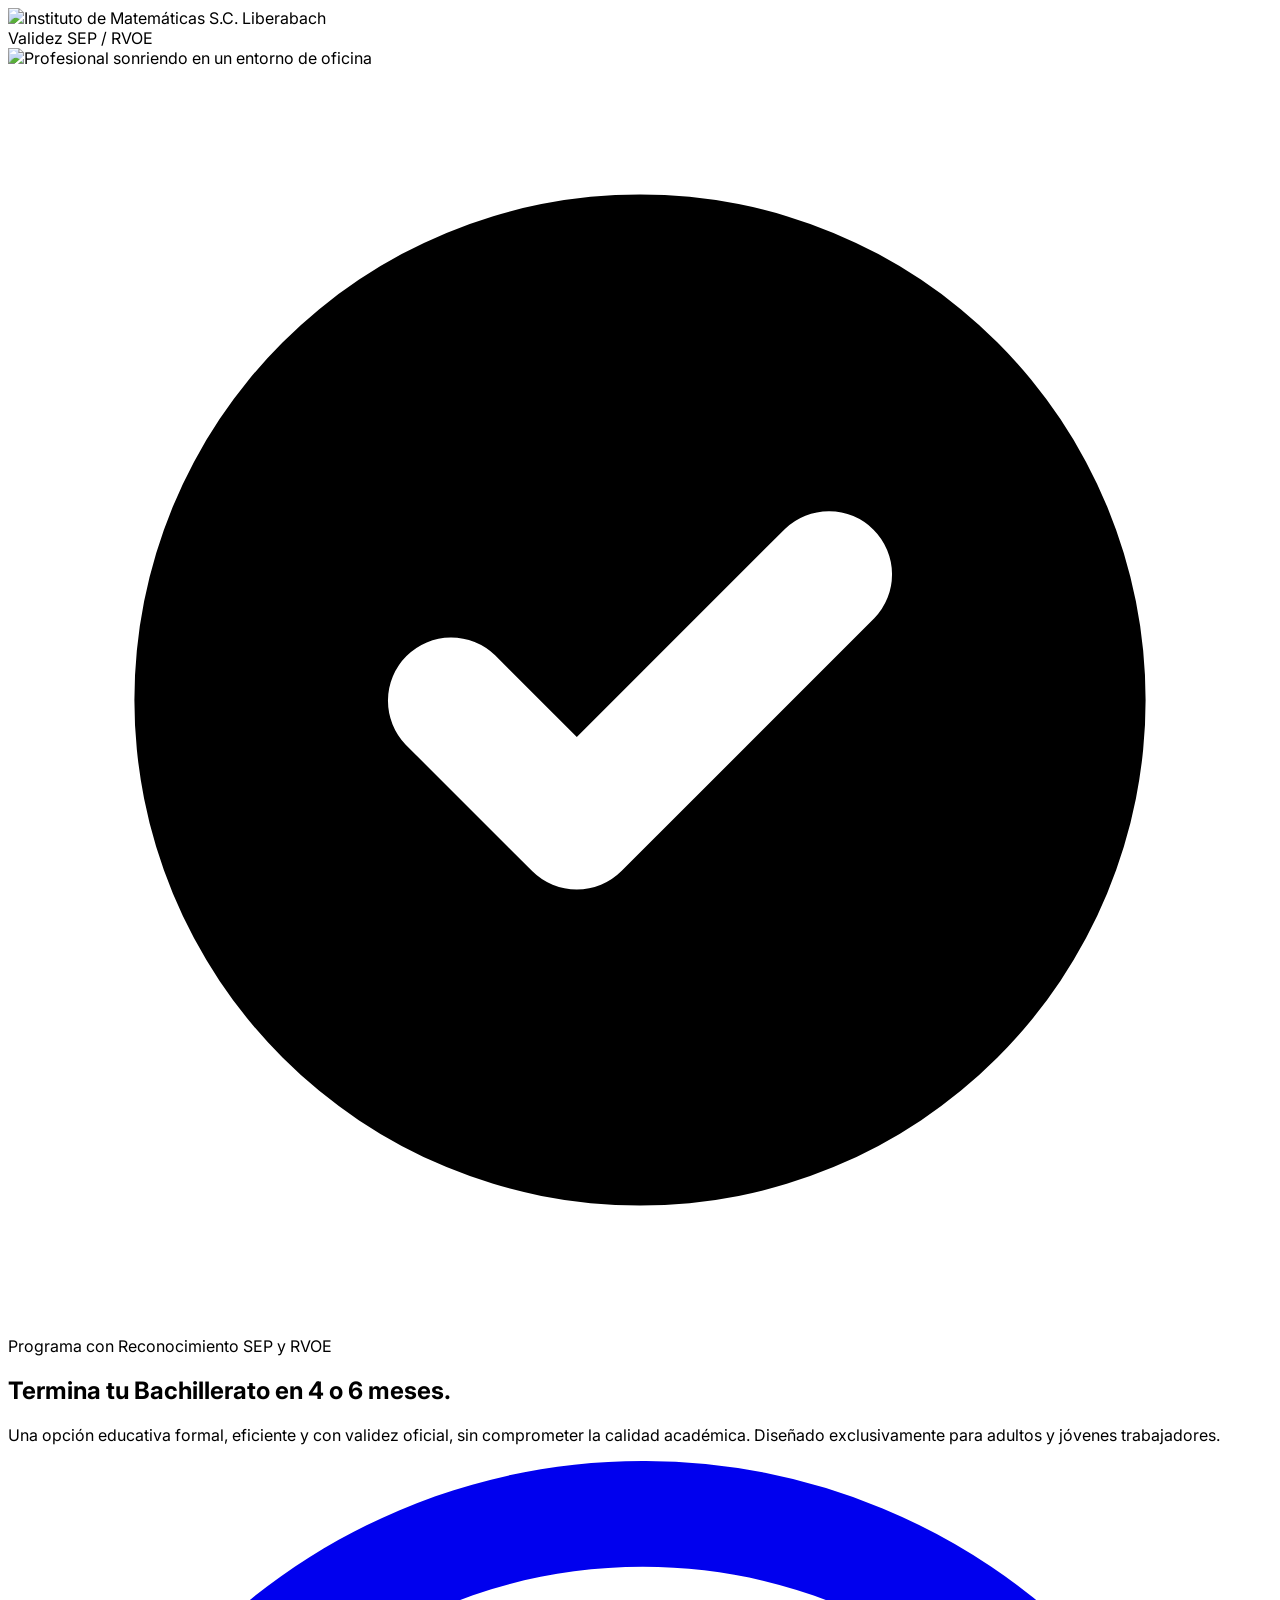
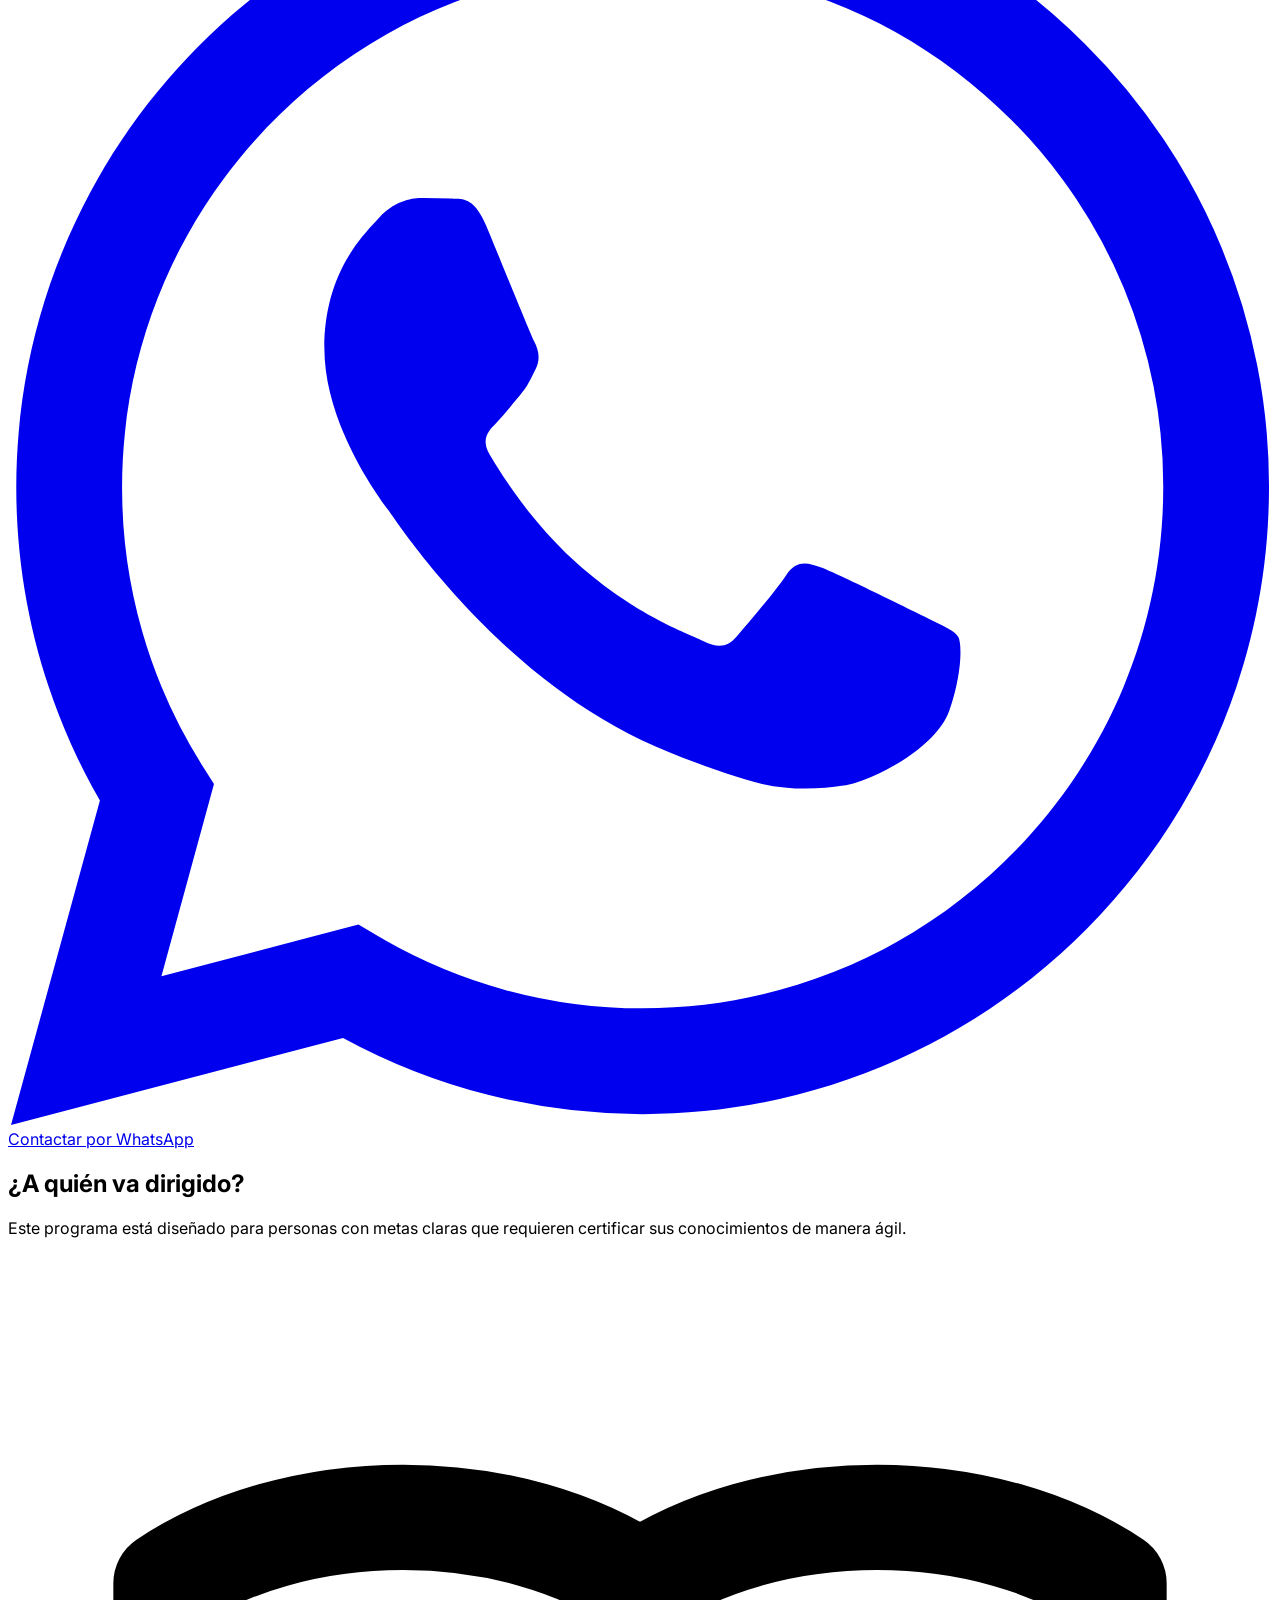
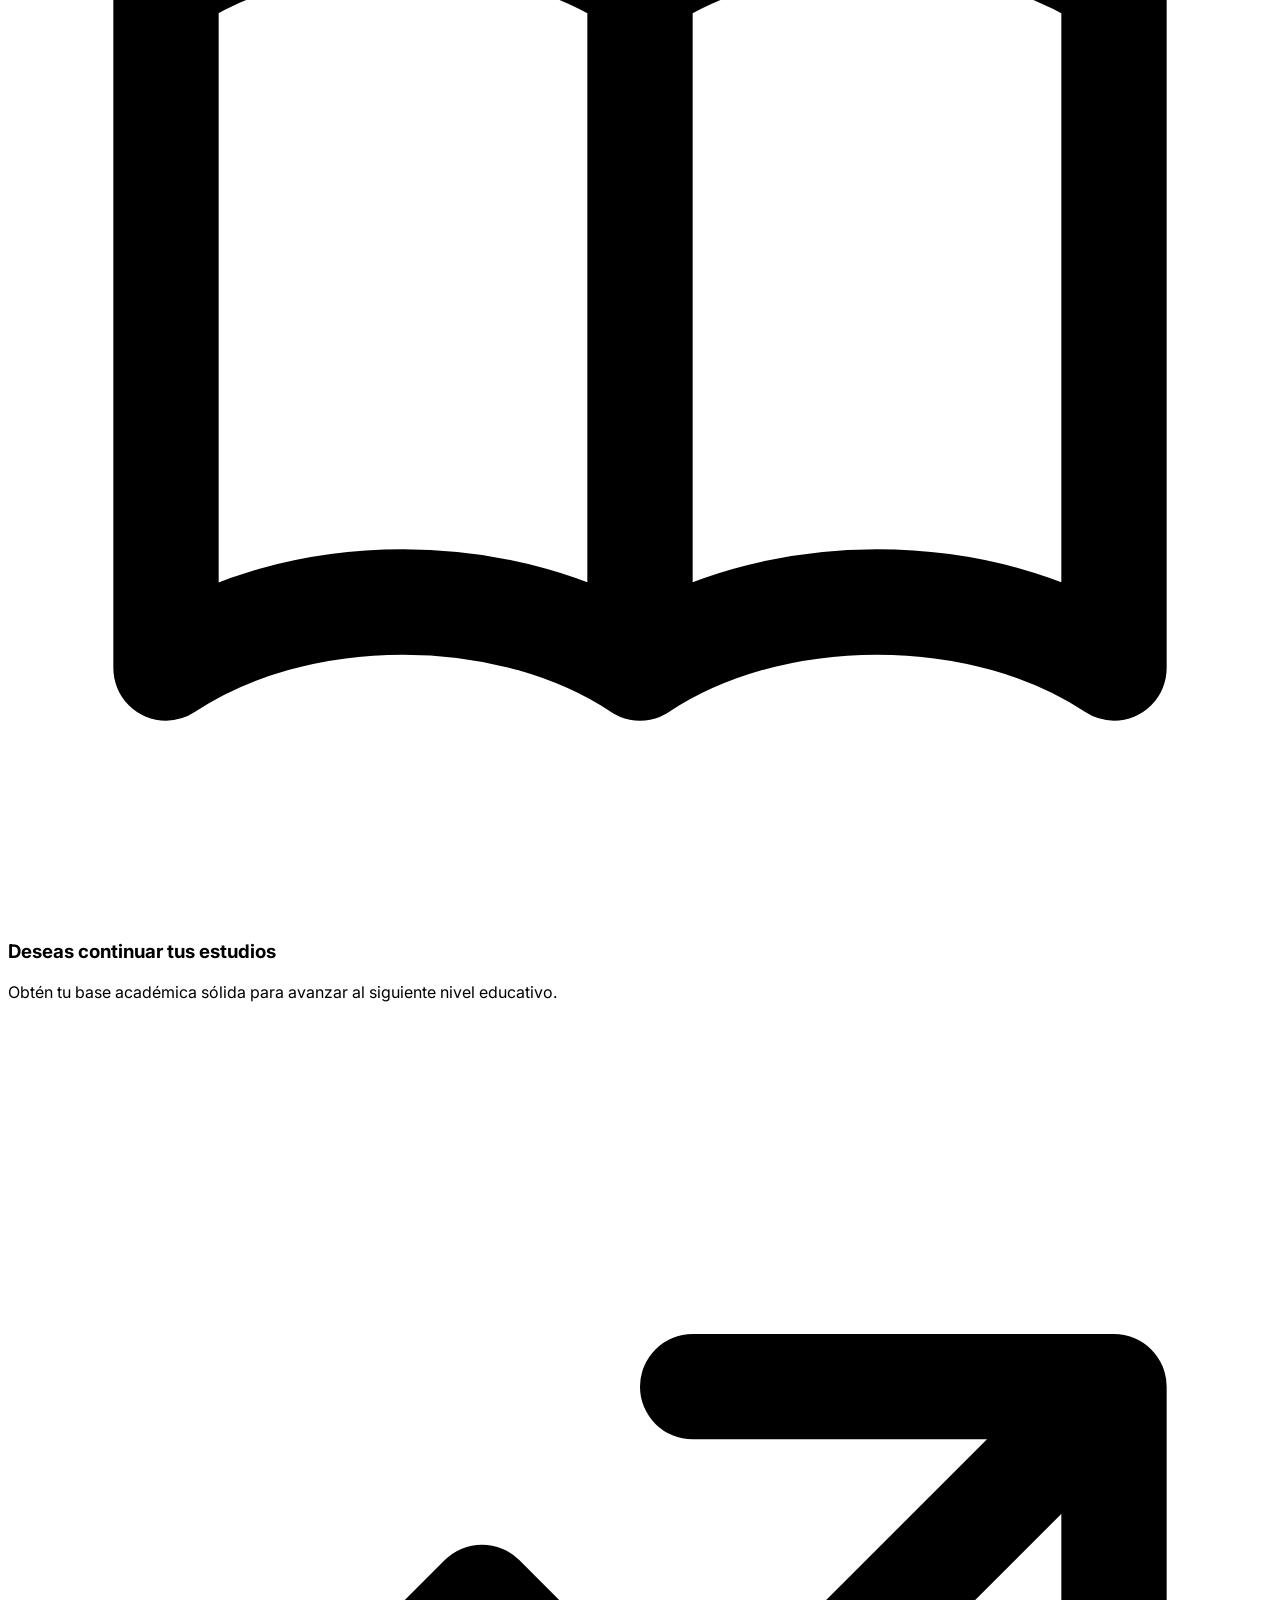
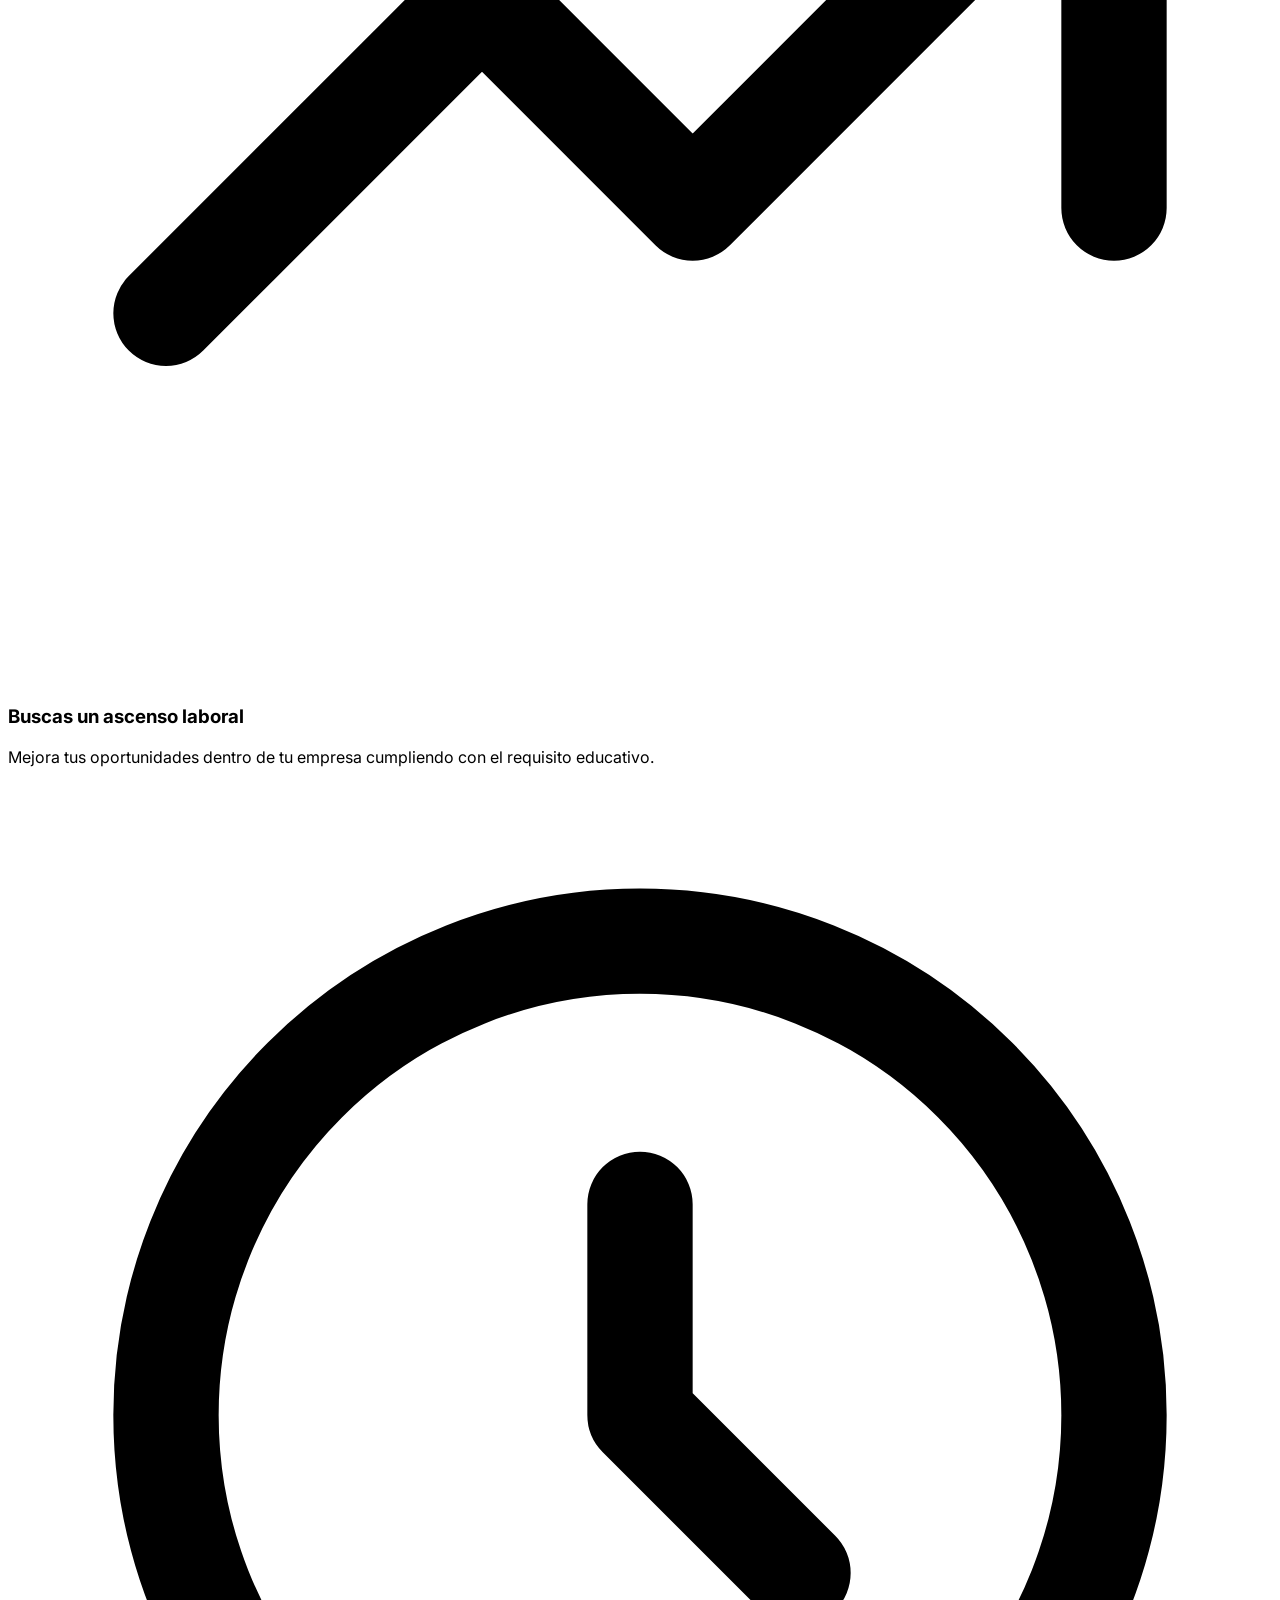
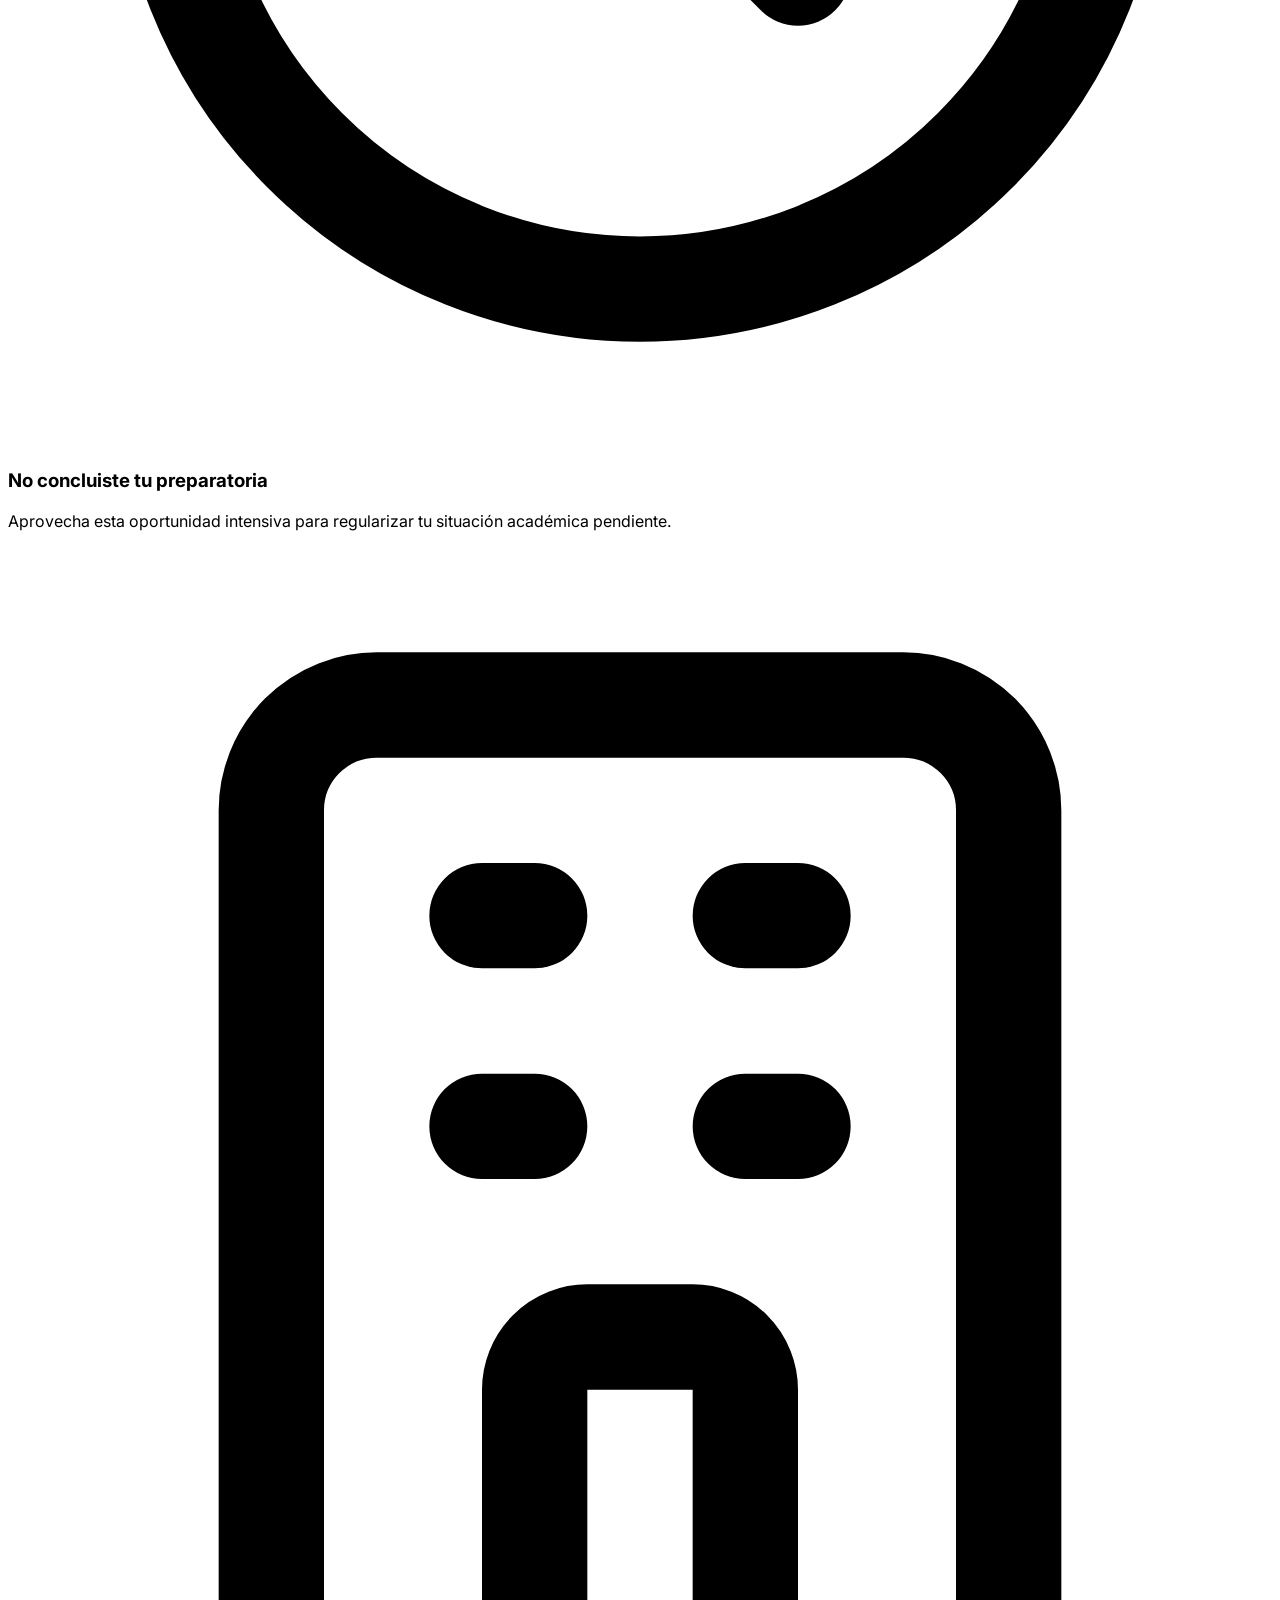
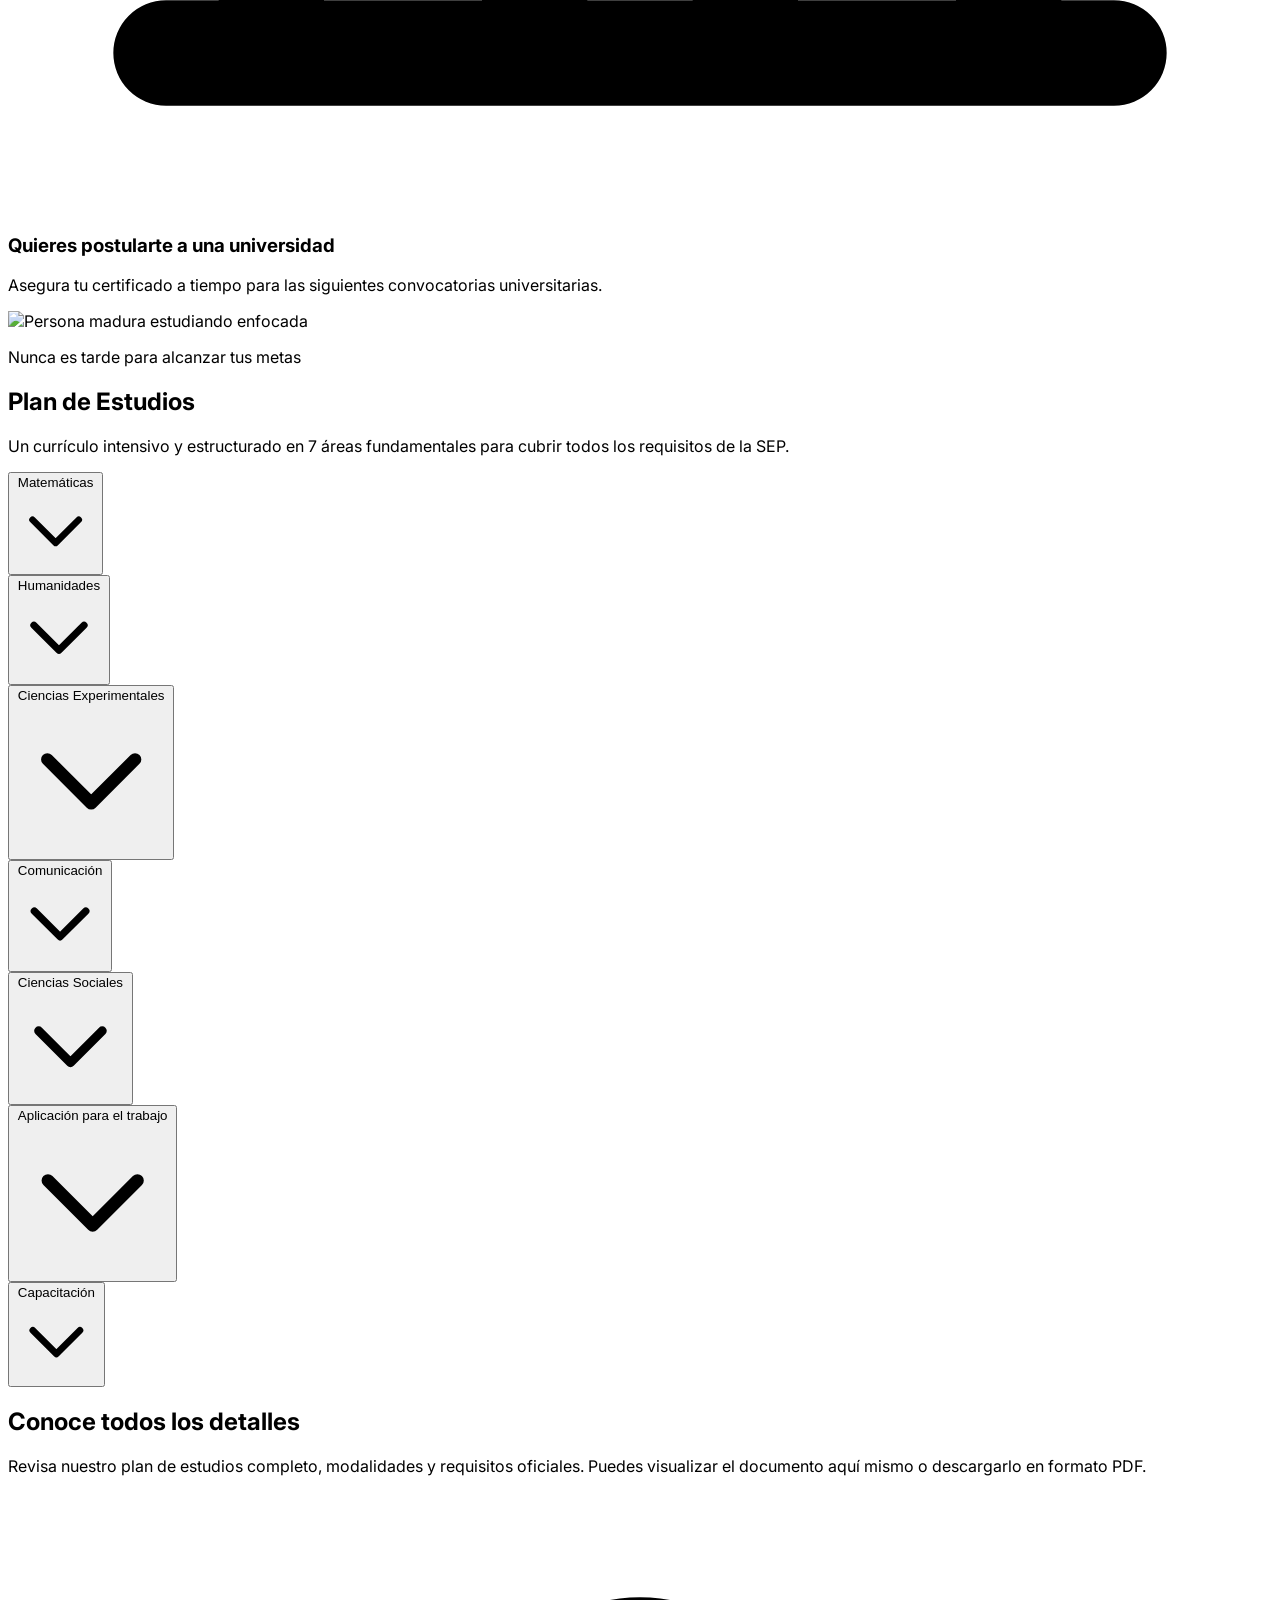
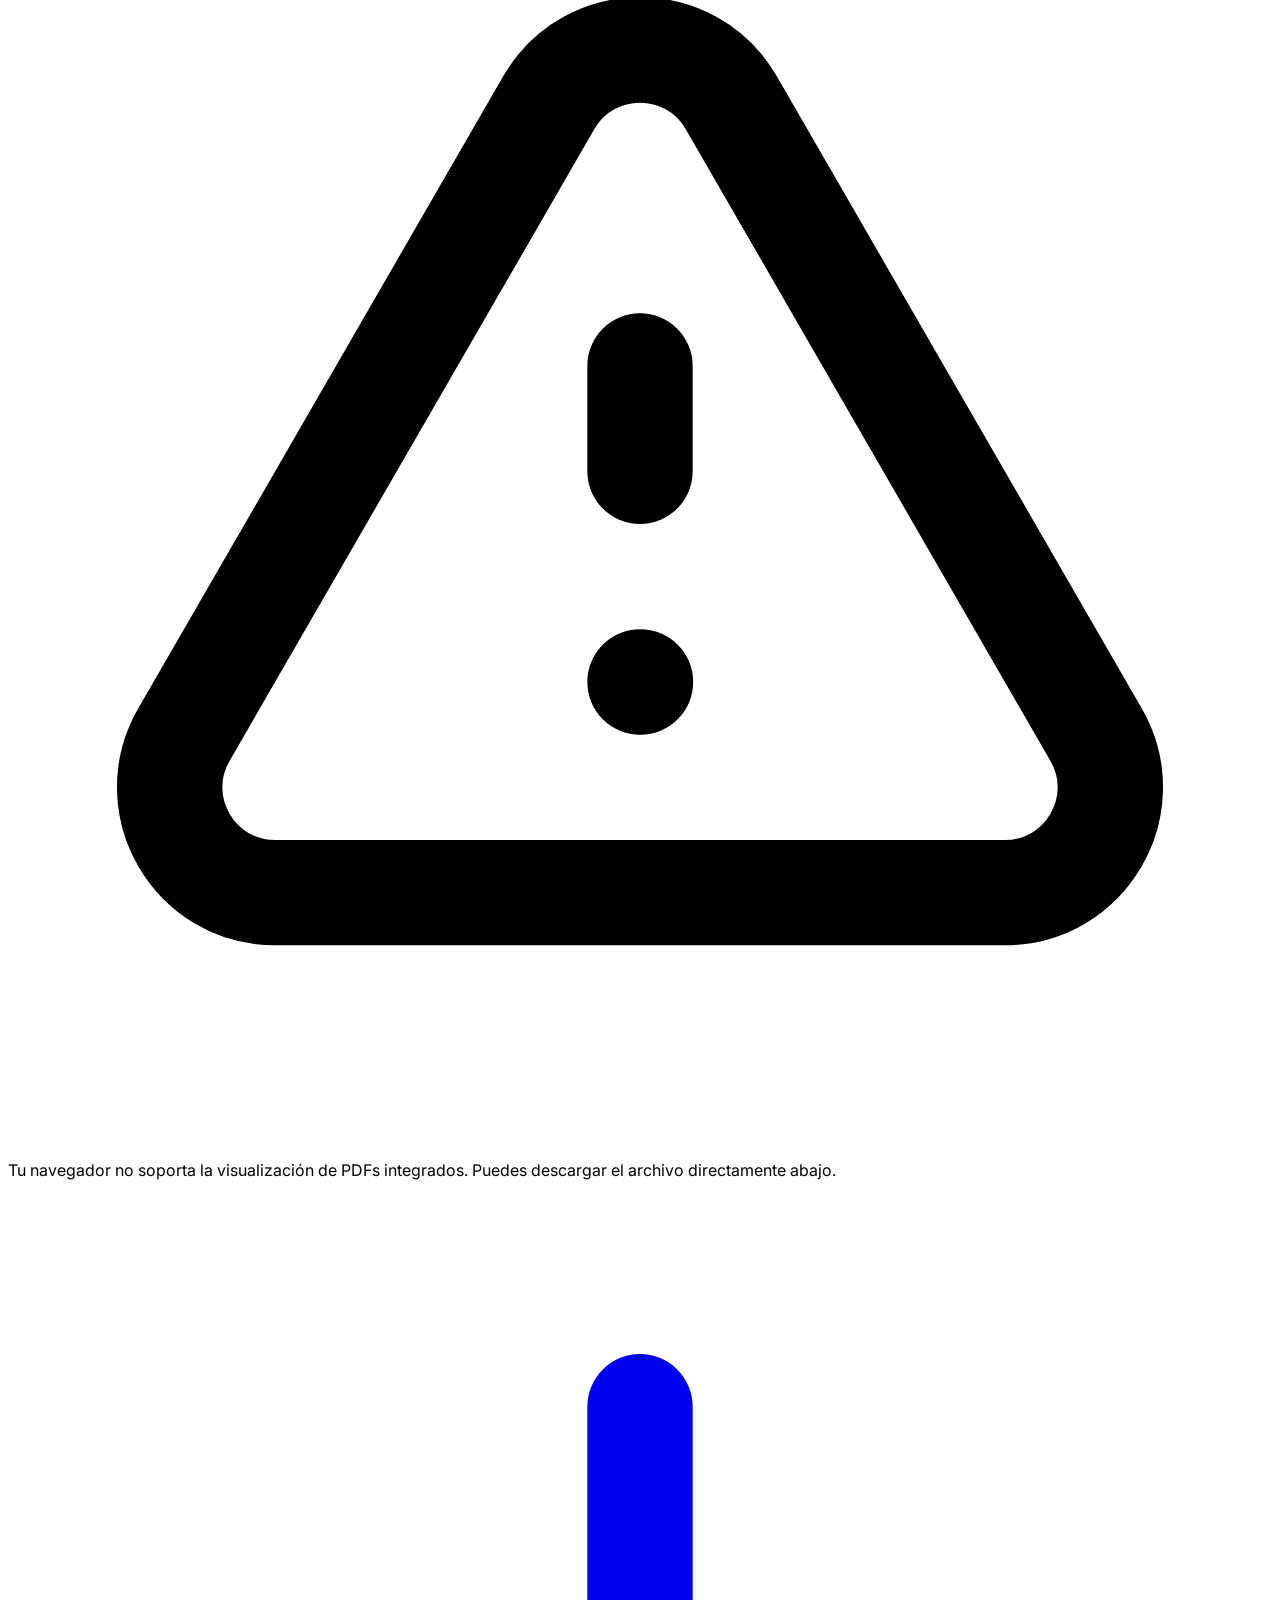
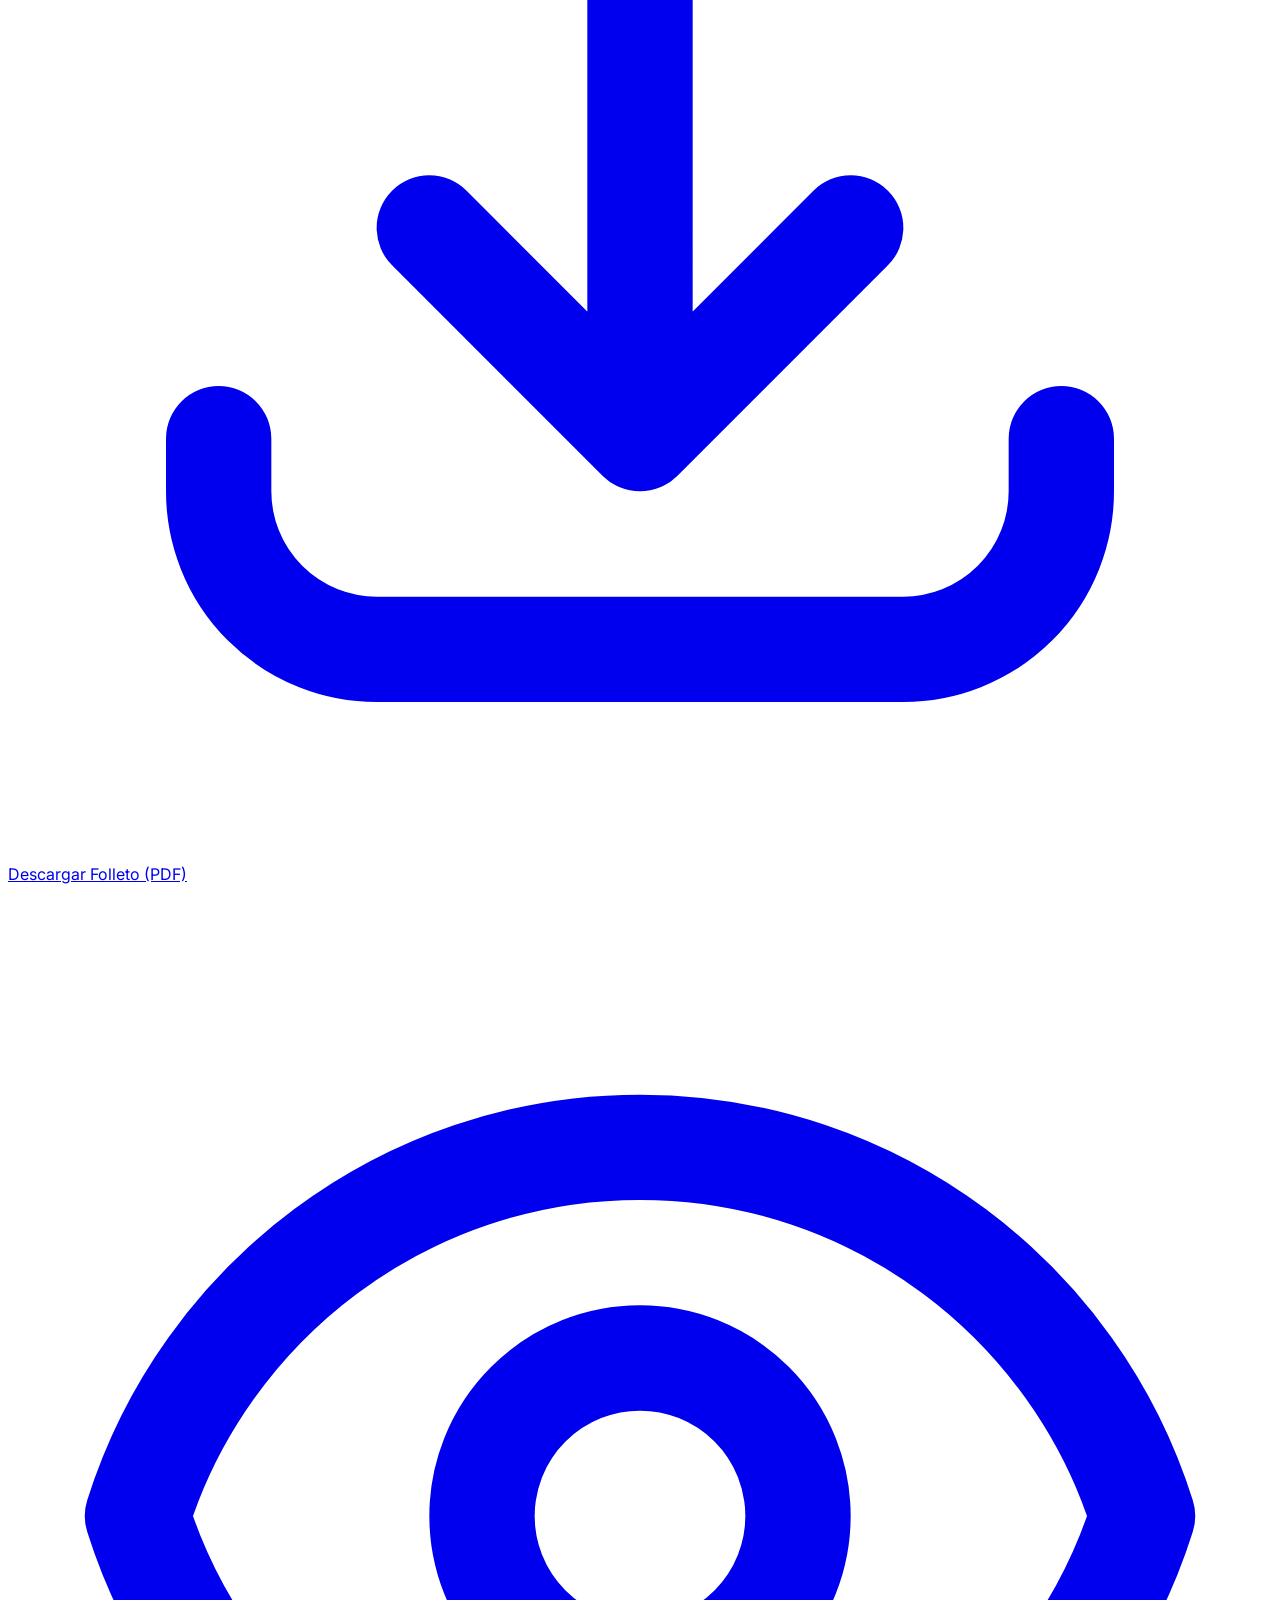
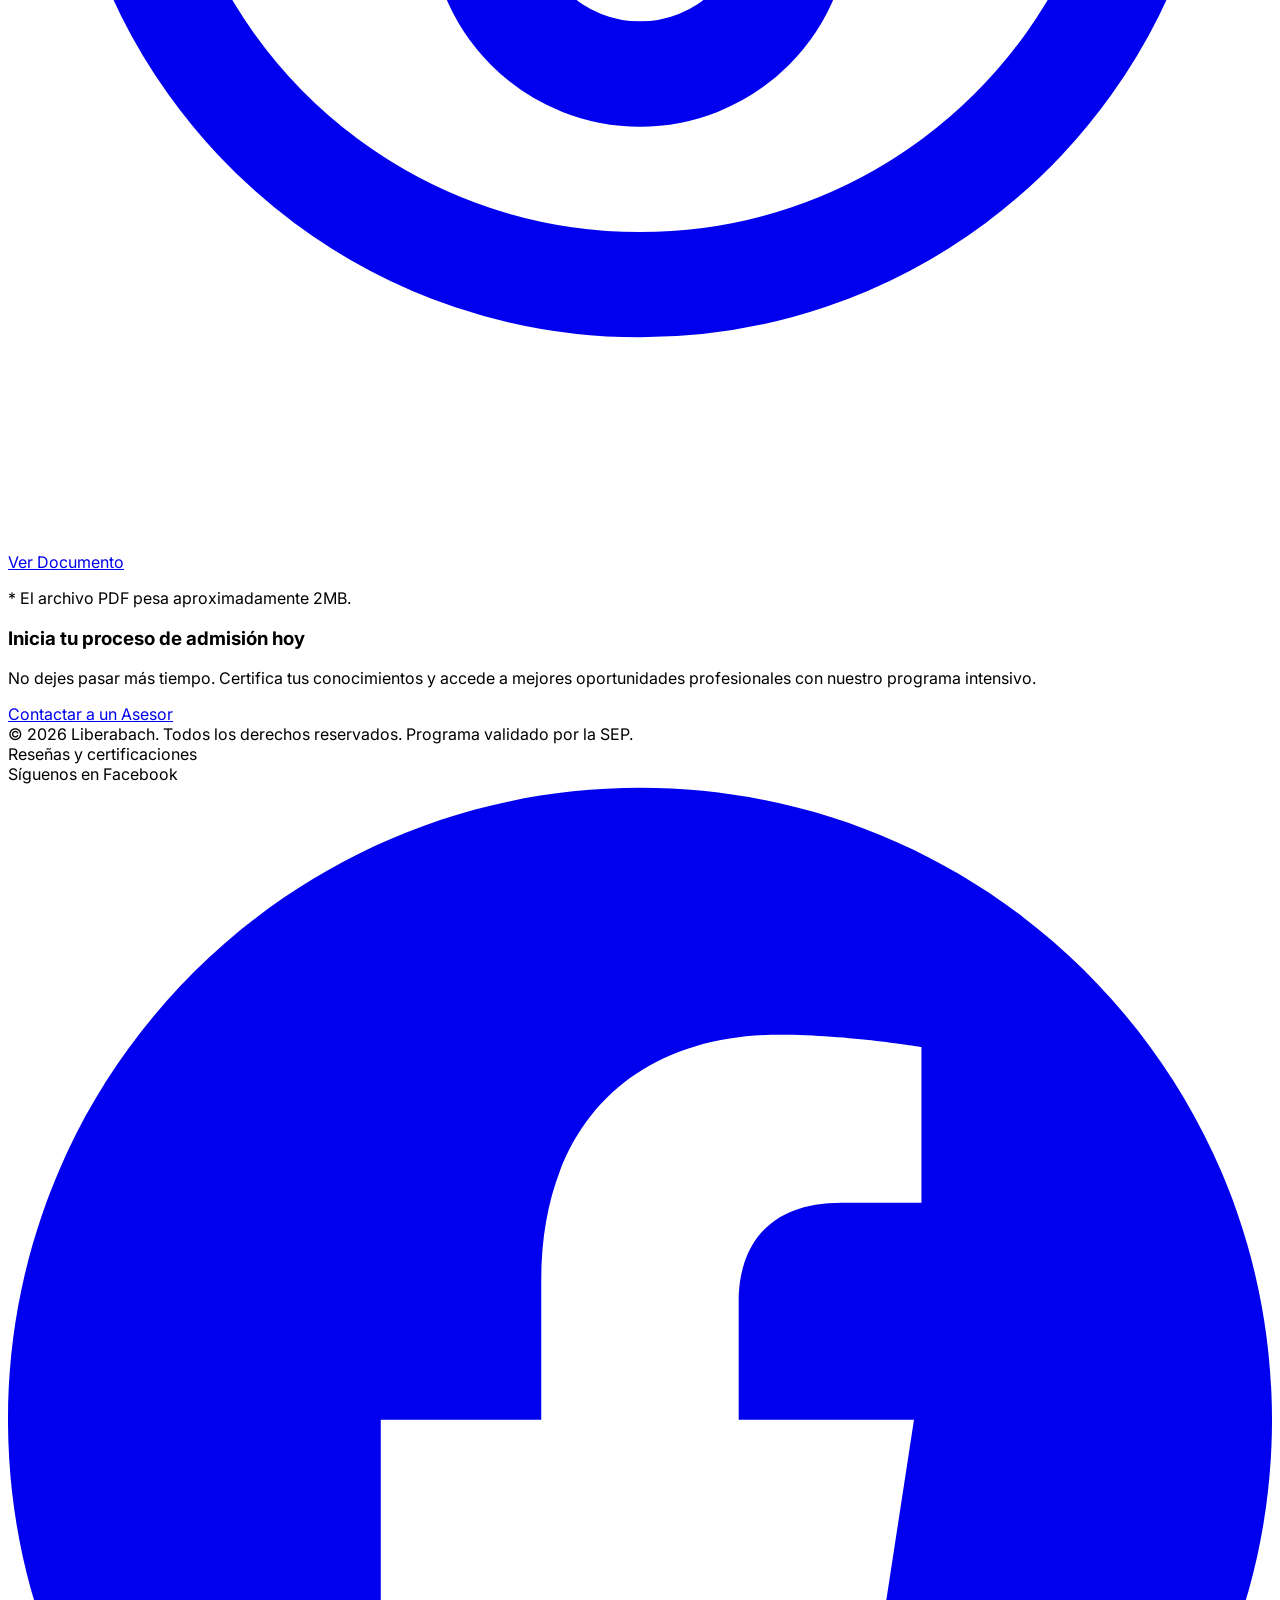
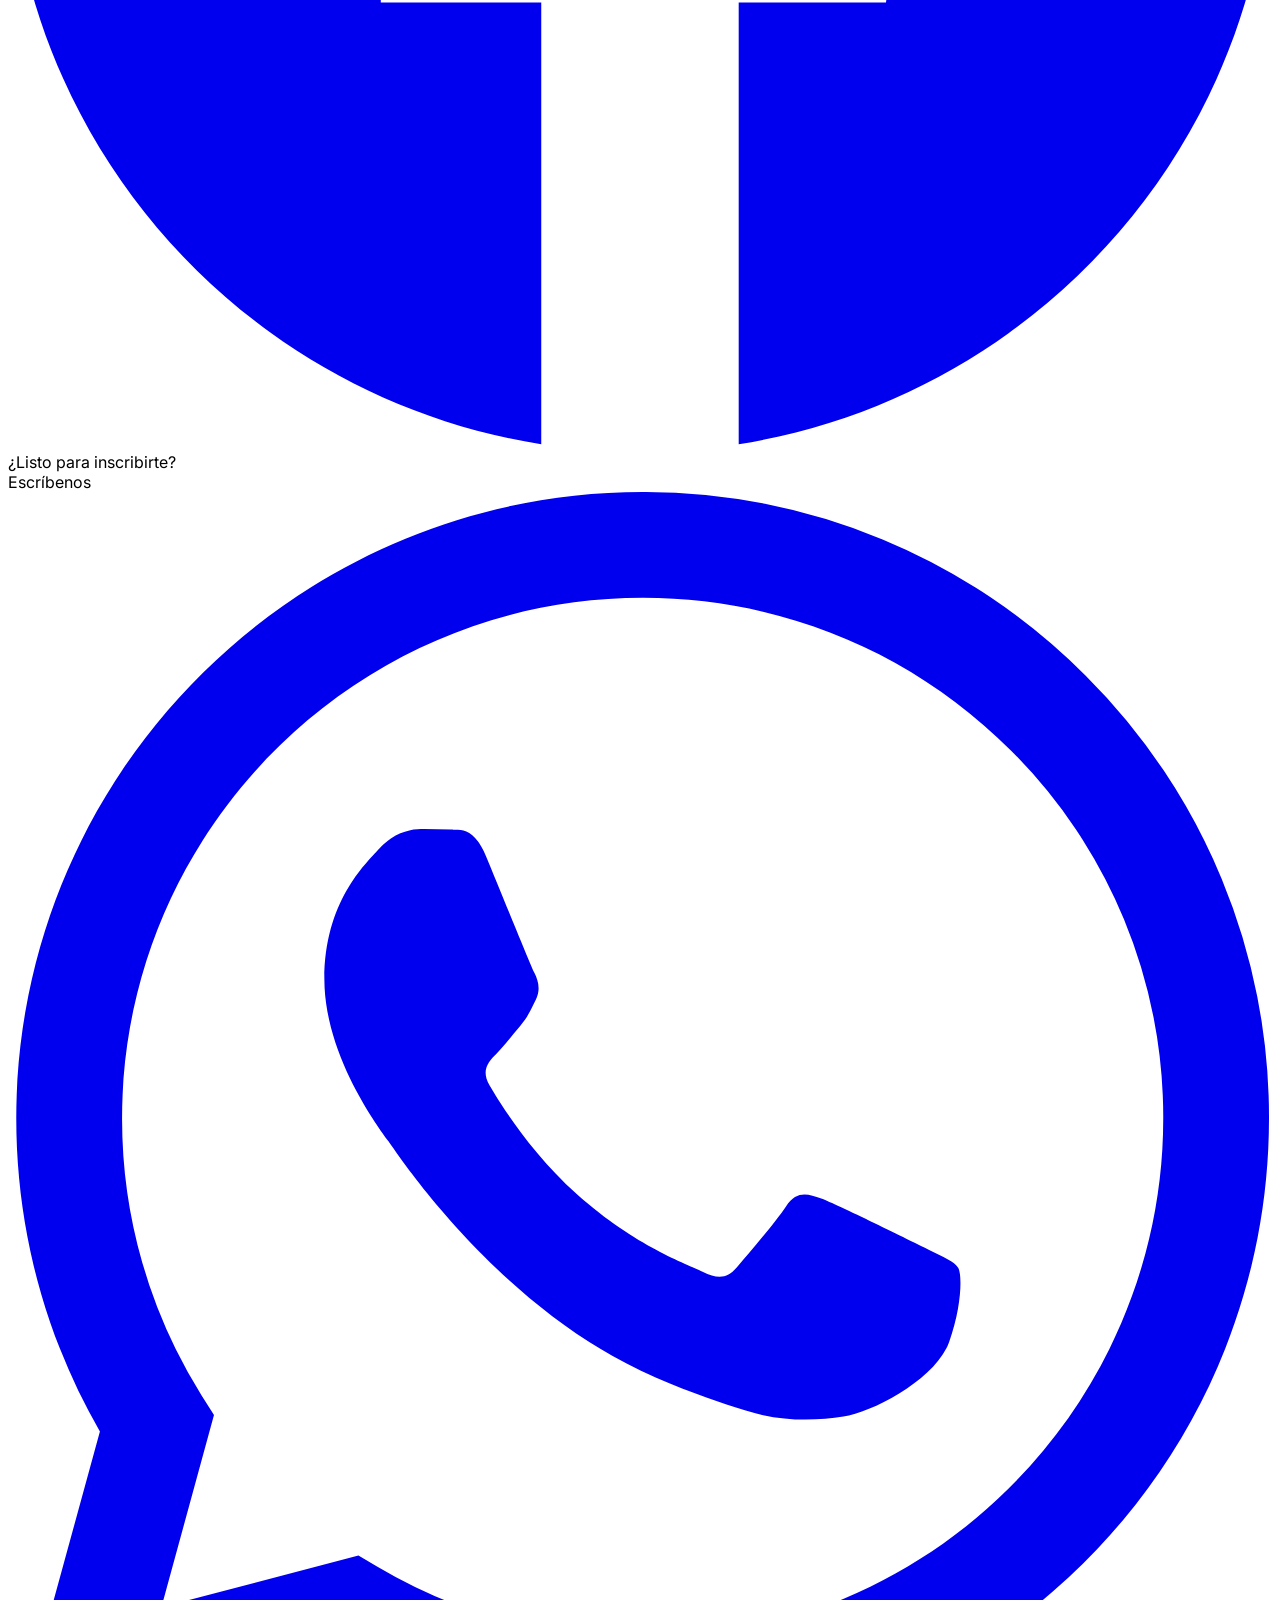
==== bachillerato_adultos.html @ 361ac675 "Add files via upload" ====
<!DOCTYPE html>
<html lang="es">

<head>
    <meta charset="UTF-8">
    <meta name="viewport" content="width=device-width, initial-scale=1.0">
    <title>Liberabach | Certificado con Validez Oficial</title>
    <meta name="description"
        content="Termina tu Bachillerato en 4 o 6 meses. Una opción educativa formal, eficiente y con validez oficial, sin comprometer la calidad académica.">
    <!-- Tailwind CSS CDN -->
    <script src="https://cdn.tailwindcss.com"></script>
    <script>
        tailwind.config = {
            theme: {
                extend: {
                    colors: {
                        navy: {
                            800: '#1e3a8a',
                            900: '#172554',
                        },
                        mustard: {
                            500: '#eab308',
                            600: '#ca8a04',
                        }
                    },
                    fontFamily: {
                        sans: ['Inter', 'ui-sans-serif', 'system-ui', 'sans-serif'],
                    }
                }
            }
        }
    </script>
    <link href="https://fonts.googleapis.com/css2?family=Inter:wght@300;400;500;600;700&display=swap" rel="stylesheet">
    <style>
        body {
            font-family: 'Inter', sans-serif;
            scroll-behavior: smooth;
        }

        .accordion-content {
            transition: max-height 0.3s ease-out, padding 0.3s ease;
            max-height: 0;
            overflow: hidden;
        }
    </style>
</head>

<body class="bg-gray-50 text-gray-800 antialiased selection:bg-mustard-500 selection:text-white">

    <!-- Header / Nav (Optional simple corporate bar) -->
    <header class="bg-white shadow-sm sticky top-0 z-40">
        <div class="max-w-7xl mx-auto px-4 sm:px-6 lg:px-8 h-16 flex items-center justify-between">
            <div class="flex items-center gap-2">
                <!-- Logo -->
                <img src="imagenes/logo_ima.png" alt="Instituto de Matemáticas S.C." class="h-10 w-auto object-contain">
                <span class="font-bold text-xl text-navy-900 tracking-tight">Liberabach</span>
            </div>
            <div>
                <!-- Distintivo SEP/RVOE Header -->
                <span
                    class="text-xs font-semibold text-gray-500 border border-gray-200 px-2 py-1 rounded bg-gray-50 hidden sm:inline-block">Validez
                    SEP / RVOE</span>
            </div>
        </div>
    </header>

    <!-- Sección 1: Hero Header -->
    <section class="relative bg-navy-900 text-white overflow-hidden">
        <!-- Imagen de Fondo (Placeholder description) -->
        <div class="absolute inset-0 z-0">
            <!-- Instrucción: Reemplazar con "Fotografía de un adulto joven trabajando en una laptop en una cafetería" -->
            <img src="https://images.unsplash.com/photo-1522202176988-66273c2fd55f?ixlib=rb-4.0.3&auto=format&fit=crop&w=1920&q=80"
                alt="Profesional sonriendo en un entorno de oficina"
                class="w-full h-full object-cover opacity-30 mix-blend-overlay">
        </div>

        <div
            class="relative z-10 max-w-7xl mx-auto px-4 sm:px-6 lg:px-8 py-20 lg:py-32 flex flex-col items-center text-center">

            <!-- Confianza: SEP y RVOE -->
            <div
                class="inline-flex items-center gap-2 px-4 py-2 rounded-full bg-white/10 border border-white/20 backdrop-blur-sm mb-8">
                <svg class="w-5 h-5 text-mustard-500" fill="currentColor" viewBox="0 0 20 20">
                    <path fill-rule="evenodd"
                        d="M10 18a8 8 0 100-16 8 8 0 000 16zm3.707-9.293a1 1 0 00-1.414-1.414L9 10.586 7.707 9.293a1 1 0 00-1.414 1.414l2 2a1 1 0 001.414 0l4-4z"
                        clip-rule="evenodd"></path>
                </svg>
                <span class="text-sm font-medium tracking-wide">Programa con Reconocimiento SEP y RVOE</span>
            </div>

            <h1 class="text-4xl sm:text-5xl lg:text-6xl font-extrabold tracking-tight mb-6 max-w-4xl">
                Termina tu Bachillerato en <span class="text-mustard-500">4 o 6 meses</span>.
            </h1>

            <p class="text-lg sm:text-xl text-gray-300 max-w-2xl mb-10 leading-relaxed">
                Una opción educativa formal, eficiente y con validez oficial, sin comprometer la calidad académica.
                Diseñado exclusivamente para adultos y jóvenes trabajadores.
            </p>

            <a href="https://wa.me/5219612389124" target="_blank"
                class="inline-flex items-center justify-center px-8 py-4 text-base sm:text-lg font-bold rounded-lg text-navy-900 bg-mustard-500 hover:bg-mustard-600 transition-all duration-300 shadow-[0_0_20px_rgba(234,179,8,0.4)] hover:shadow-[0_0_25px_rgba(234,179,8,0.6)] transform hover:-translate-y-1">
                <svg class="w-6 h-6 mr-2" fill="currentColor" viewBox="0 0 24 24">
                    <path
                        d="M17.472 14.382c-.297-.149-1.758-.867-2.03-.967-.273-.099-.471-.148-.67.15-.197.297-.767.966-.94 1.164-.173.199-.347.223-.644.075-.297-.15-1.255-.463-2.39-1.475-.883-.788-1.48-1.761-1.653-2.059-.173-.297-.018-.458.13-.606.134-.133.298-.347.446-.52.149-.174.198-.298.298-.497.099-.198.05-.371-.025-.52-.075-.149-.669-1.612-.916-2.207-.242-.579-.487-.5-.669-.51a12.8 12.8 0 0 0-.57-.01c-.198 0-.52.074-.792.372-.272.297-1.04 1.016-1.04 2.479 0 1.462 1.065 2.875 1.213 3.074.149.198 2.096 3.2 5.077 4.487.709.306 1.262.489 1.694.625.712.227 1.36.195 1.871.118.571-.085 1.758-.719 2.006-1.413.248-.694.248-1.289.173-1.413-.074-.124-.272-.198-.57-.347m-5.421 7.403h-.004a9.87 9.87 0 0 1-5.031-1.378l-.361-.214-3.741.982.998-3.648-.235-.374a9.86 9.86 0 0 1-1.51-5.26c.001-5.45 4.436-9.884 9.888-9.884 2.64 0 5.122 1.03 6.988 2.898a9.825 9.825 0 0 1 2.893 6.994c-.003 5.45-4.437 9.884-9.885 9.884m8.413-18.297A11.815 11.815 0 0 0 12.05 0C5.495 0 .16 5.335.157 11.892c0 2.096.547 4.142 1.588 5.945L.057 24l6.305-1.654a11.882 11.882 0 0 0 5.683 1.448h.005c6.554 0 11.89-5.335 11.893-11.893a11.821 11.821 0 0 0-3.48-8.413Z" />
                </svg>
                Contactar por WhatsApp
            </a>
        </div>
    </section>

    <!-- Sección 2: ¿A quién va dirigido? (Grid de Beneficios) -->
    <section class="py-20 bg-white">
        <div class="max-w-7xl mx-auto px-4 sm:px-6 lg:px-8">
            <div class="text-center mb-16">
                <h2 class="text-3xl font-bold text-navy-900 mb-4">¿A quién va dirigido?</h2>
                <p class="text-gray-600 max-w-2xl mx-auto">Este programa está diseñado para personas con metas claras
                    que requieren certificar sus conocimientos de manera ágil.</p>
            </div>

            <div class="grid grid-cols-1 sm:grid-cols-2 lg:grid-cols-4 gap-8">

                <!-- Card 1 -->
                <div
                    class="p-6 bg-gray-50 rounded-xl border border-gray-100 hover:shadow-lg transition-shadow duration-300 group">
                    <div
                        class="w-14 h-14 bg-navy-900 rounded-lg flex items-center justify-center mb-6 group-hover:bg-mustard-500 transition-colors">
                        <svg class="w-7 h-7 text-white" fill="none" stroke="currentColor" viewBox="0 0 24 24">
                            <path stroke-linecap="round" stroke-linejoin="round" stroke-width="2"
                                d="M12 6.253v13m0-13C10.832 5.477 9.246 5 7.5 5S4.168 5.477 3 6.253v13C4.168 18.477 5.754 18 7.5 18s3.332.477 4.5 1.253m0-13C13.168 5.477 14.754 5 16.5 5c1.747 0 3.332.477 4.5 1.253v13C19.832 18.477 18.247 18 16.5 18c-1.746 0-3.332.477-4.5 1.253">
                            </path>
                        </svg>
                    </div>
                    <h3 class="text-lg font-bold text-navy-900 mb-2">Deseas continuar tus estudios</h3>
                    <p class="text-gray-600 text-sm">Obtén tu base académica sólida para avanzar al siguiente nivel
                        educativo.</p>
                </div>

                <!-- Card 2 -->
                <div
                    class="p-6 bg-gray-50 rounded-xl border border-gray-100 hover:shadow-lg transition-shadow duration-300 group">
                    <div
                        class="w-14 h-14 bg-navy-900 rounded-lg flex items-center justify-center mb-6 group-hover:bg-mustard-500 transition-colors">
                        <svg class="w-7 h-7 text-white" fill="none" stroke="currentColor" viewBox="0 0 24 24">
                            <path stroke-linecap="round" stroke-linejoin="round" stroke-width="2"
                                d="M13 7h8m0 0v8m0-8l-8 8-4-4-6 6"></path>
                        </svg>
                    </div>
                    <h3 class="text-lg font-bold text-navy-900 mb-2">Buscas un ascenso laboral</h3>
                    <p class="text-gray-600 text-sm">Mejora tus oportunidades dentro de tu empresa cumpliendo con el
                        requisito educativo.</p>
                </div>

                <!-- Card 3 -->
                <div
                    class="p-6 bg-gray-50 rounded-xl border border-gray-100 hover:shadow-lg transition-shadow duration-300 group">
                    <div
                        class="w-14 h-14 bg-navy-900 rounded-lg flex items-center justify-center mb-6 group-hover:bg-mustard-500 transition-colors">
                        <svg class="w-7 h-7 text-white" fill="none" stroke="currentColor" viewBox="0 0 24 24">
                            <path stroke-linecap="round" stroke-linejoin="round" stroke-width="2"
                                d="M12 8v4l3 3m6-3a9 9 0 11-18 0 9 9 0 0118 0z"></path>
                        </svg>
                    </div>
                    <h3 class="text-lg font-bold text-navy-900 mb-2">No concluiste tu preparatoria</h3>
                    <p class="text-gray-600 text-sm">Aprovecha esta oportunidad intensiva para regularizar tu situación
                        académica pendiente.</p>
                </div>

                <!-- Card 4 -->
                <div
                    class="p-6 bg-gray-50 rounded-xl border border-gray-100 hover:shadow-lg transition-shadow duration-300 group">
                    <div
                        class="w-14 h-14 bg-navy-900 rounded-lg flex items-center justify-center mb-6 group-hover:bg-mustard-500 transition-colors">
                        <svg class="w-7 h-7 text-white" fill="none" stroke="currentColor" viewBox="0 0 24 24">
                            <path stroke-linecap="round" stroke-linejoin="round" stroke-width="2"
                                d="M19 21V5a2 2 0 00-2-2H7a2 2 0 00-2 2v16m14 0h2m-2 0h-5m-9 0H3m2 0h5M9 7h1m-1 4h1m4-4h1m-1 4h1m-5 10v-5a1 1 0 011-1h2a1 1 0 011 1v5m-4 0h4">
                            </path>
                        </svg>
                    </div>
                    <h3 class="text-lg font-bold text-navy-900 mb-2">Quieres postularte a una universidad</h3>
                    <p class="text-gray-600 text-sm">Asegura tu certificado a tiempo para las siguientes convocatorias
                        universitarias.</p>
                </div>

            </div>

            <!-- Interstitial Image Placeholder -->
            <div class="mt-16 rounded-2xl overflow-hidden h-64 sm:h-80 relative bg-navy-900">
                <!-- Instrucción: Reemplazar con "Persona madura estudiando en un escritorio" -->
                <img src="https://images.unsplash.com/photo-1573164713988-8665fc963095?ixlib=rb-4.0.3&auto=format&fit=crop&w=1920&q=80"
                    alt="Persona madura estudiando enfocada" class="w-full h-full object-cover opacity-70">
                <div class="absolute inset-0 flex items-center justify-center">
                    <p class="text-white text-2xl sm:text-3xl font-bold px-4 text-center">Nunca es tarde para alcanzar
                        tus metas</p>
                </div>
            </div>
        </div>
    </section>

    <!-- Sección 3: Plan de Estudios (Acordeón) -->
    <section class="py-20 bg-gray-50 border-t border-gray-200">
        <div class="max-w-3xl mx-auto px-4 sm:px-6 lg:px-8">
            <div class="text-center mb-12">
                <h2 class="text-3xl font-bold text-navy-900 mb-4">Plan de Estudios</h2>
                <p class="text-gray-600">Un currículo intensivo y estructurado en 7 áreas fundamentales para cubrir
                    todos los requisitos de la SEP.</p>
            </div>

            <div class="space-y-4" id="accordion-container">

                <!-- Acordeón 1 -->
                <div class="bg-white border border-gray-200 rounded-lg shadow-sm">
                    <button
                        class="accordion-header w-full flex justify-between items-center px-6 py-4 focus:outline-none"
                        aria-expanded="false">
                        <span class="font-bold text-navy-900 text-left">Matemáticas</span>
                        <svg class="w-5 h-5 text-gray-500 transform transition-transform duration-200" fill="none"
                            stroke="currentColor" viewBox="0 0 24 24">
                            <path stroke-linecap="round" stroke-linejoin="round" stroke-width="2" d="M19 9l-7 7-7-7">
                            </path>
                        </svg>
                    </button>
                    <div class="accordion-content bg-gray-50 border-t border-gray-100 px-6">
                        <div class="py-4">
                            <ul class="list-disc list-inside text-gray-600 space-y-2">
                                <li>Básicas</li>
                                <li>Aplicadas</li>
                            </ul>
                        </div>
                    </div>
                </div>

                <!-- Acordeón 2 -->
                <div class="bg-white border border-gray-200 rounded-lg shadow-sm">
                    <button
                        class="accordion-header w-full flex justify-between items-center px-6 py-4 focus:outline-none"
                        aria-expanded="false">
                        <span class="font-bold text-navy-900 text-left">Humanidades</span>
                        <svg class="w-5 h-5 text-gray-500 transform transition-transform duration-200" fill="none"
                            stroke="currentColor" viewBox="0 0 24 24">
                            <path stroke-linecap="round" stroke-linejoin="round" stroke-width="2" d="M19 9l-7 7-7-7">
                            </path>
                        </svg>
                    </button>
                    <div class="accordion-content bg-gray-50 border-t border-gray-100 px-6">
                        <div class="py-4">
                            <ul class="list-disc list-inside text-gray-600 space-y-2">
                                <li>Métodos de la investigación</li>
                                <li>Filosofía</li>
                            </ul>
                        </div>
                    </div>
                </div>

                <!-- Acordeón 3 -->
                <div class="bg-white border border-gray-200 rounded-lg shadow-sm">
                    <button
                        class="accordion-header w-full flex justify-between items-center px-6 py-4 focus:outline-none"
                        aria-expanded="false">
                        <span class="font-bold text-navy-900 text-left">Ciencias Experimentales</span>
                        <svg class="w-5 h-5 text-gray-500 transform transition-transform duration-200" fill="none"
                            stroke="currentColor" viewBox="0 0 24 24">
                            <path stroke-linecap="round" stroke-linejoin="round" stroke-width="2" d="M19 9l-7 7-7-7">
                            </path>
                        </svg>
                    </button>
                    <div class="accordion-content bg-gray-50 border-t border-gray-100 px-6">
                        <div class="py-4">
                            <ul class="list-disc list-inside text-gray-600 space-y-2">
                                <li>Biología</li>
                                <li>Química</li>
                                <li>Física</li>
                                <li>Geografía</li>
                            </ul>
                        </div>
                    </div>
                </div>

                <!-- Acordeón 4 -->
                <div class="bg-white border border-gray-200 rounded-lg shadow-sm">
                    <button
                        class="accordion-header w-full flex justify-between items-center px-6 py-4 focus:outline-none"
                        aria-expanded="false">
                        <span class="font-bold text-navy-900 text-left">Comunicación</span>
                        <svg class="w-5 h-5 text-gray-500 transform transition-transform duration-200" fill="none"
                            stroke="currentColor" viewBox="0 0 24 24">
                            <path stroke-linecap="round" stroke-linejoin="round" stroke-width="2" d="M19 9l-7 7-7-7">
                            </path>
                        </svg>
                    </button>
                    <div class="accordion-content bg-gray-50 border-t border-gray-100 px-6">
                        <div class="py-4">
                            <ul class="list-disc list-inside text-gray-600 space-y-2">
                                <li>Taller de lectura y redacción</li>
                                <li>Literatura</li>
                                <li>Inglés</li>
                            </ul>
                        </div>
                    </div>
                </div>

                <!-- Acordeón 5 -->
                <div class="bg-white border border-gray-200 rounded-lg shadow-sm">
                    <button
                        class="accordion-header w-full flex justify-between items-center px-6 py-4 focus:outline-none"
                        aria-expanded="false">
                        <span class="font-bold text-navy-900 text-left">Ciencias Sociales</span>
                        <svg class="w-5 h-5 text-gray-500 transform transition-transform duration-200" fill="none"
                            stroke="currentColor" viewBox="0 0 24 24">
                            <path stroke-linecap="round" stroke-linejoin="round" stroke-width="2" d="M19 9l-7 7-7-7">
                            </path>
                        </svg>
                    </button>
                    <div class="accordion-content bg-gray-50 border-t border-gray-100 px-6">
                        <div class="py-4">
                            <ul class="list-disc list-inside text-gray-600 space-y-2">
                                <li>Introducción a las ciencias sociales</li>
                                <li>Historia de México</li>
                                <li>Estructura socioeconómica</li>
                            </ul>
                        </div>
                    </div>
                </div>

                <!-- Acordeón 6 -->
                <div class="bg-white border border-gray-200 rounded-lg shadow-sm">
                    <button
                        class="accordion-header w-full flex justify-between items-center px-6 py-4 focus:outline-none"
                        aria-expanded="false">
                        <span class="font-bold text-navy-900 text-left">Aplicación para el trabajo</span>
                        <svg class="w-5 h-5 text-gray-500 transform transition-transform duration-200" fill="none"
                            stroke="currentColor" viewBox="0 0 24 24">
                            <path stroke-linecap="round" stroke-linejoin="round" stroke-width="2" d="M19 9l-7 7-7-7">
                            </path>
                        </svg>
                    </button>
                    <div class="accordion-content bg-gray-50 border-t border-gray-100 px-6">
                        <div class="py-4">
                            <ul class="list-disc list-inside text-gray-600 space-y-2">
                                <li>Introducción al trabajo</li>
                                <li>Legislación laboral</li>
                            </ul>
                        </div>
                    </div>
                </div>

                <!-- Acordeón 7 -->
                <div class="bg-white border border-gray-200 rounded-lg shadow-sm">
                    <button
                        class="accordion-header w-full flex justify-between items-center px-6 py-4 focus:outline-none"
                        aria-expanded="false">
                        <span class="font-bold text-navy-900 text-left">Capacitación</span>
                        <svg class="w-5 h-5 text-gray-500 transform transition-transform duration-200" fill="none"
                            stroke="currentColor" viewBox="0 0 24 24">
                            <path stroke-linecap="round" stroke-linejoin="round" stroke-width="2" d="M19 9l-7 7-7-7">
                            </path>
                        </svg>
                    </button>
                    <div class="accordion-content bg-gray-50 border-t border-gray-100 px-6">
                        <div class="py-4">
                            <ul class="list-disc list-inside text-gray-600 space-y-2">
                                <li>Administración de Recursos Humanos</li>
                            </ul>
                        </div>
                    </div>
                </div>

            </div>
        </div>
    </section>

    <!-- Sección 3.5: Descargar / Visualizar Plan de Estudios Completo -->
    <section class="py-16 bg-white border-t border-gray-200" id="plan-completo">
        <div class="max-w-4xl mx-auto px-4 sm:px-6 lg:px-8 text-center">
            <h2 class="text-3xl font-bold text-navy-900 mb-6">Conoce todos los detalles</h2>
            <p class="text-gray-600 mb-10 max-w-2xl mx-auto">Revisa nuestro plan de estudios completo, modalidades y
                requisitos oficiales. Puedes visualizar el documento aquí mismo o descargarlo en formato PDF.</p>

            <!-- Visor de PDF incorporado (Para computadoras y dispositivos compatibles) -->
            <div
                class="hidden md:block w-full h-[600px] border border-gray-300 rounded-lg shadow-sm mb-8 overflow-hidden bg-gray-100">
                <!-- Se asume que el archivo PDF se llama "plan_de_estudios.pdf" y está guardado en tu misma carpeta -->
                <object data="plan_de_estudios.pdf" type="application/pdf" width="100%" height="100%">
                    <p class="p-8 text-gray-500 flex flex-col items-center justify-center h-full">
                        <svg class="w-12 h-12 mb-4 text-gray-400" fill="none" stroke="currentColor" viewBox="0 0 24 24">
                            <path stroke-linecap="round" stroke-linejoin="round" stroke-width="2"
                                d="M12 9v2m0 4h.01m-6.938 4h13.856c1.54 0 2.502-1.667 1.732-3L13.732 4c-.77-1.333-2.694-1.333-3.464 0L3.34 16c-.77 1.333.192 3 1.732 3z">
                            </path>
                        </svg>
                        Tu navegador no soporta la visualización de PDFs integrados. Puedes descargar el archivo
                        directamente abajo.
                    </p>
                </object>
            </div>

            <!-- Botones de Acción Múltiple (Descargar / Abrir en pestaña nueva) -->
            <div class="flex flex-col sm:flex-row items-center justify-center gap-4">
                <a href="plan_de_estudios.pdf" download="Folleto_Liberabach_Intensivo.pdf"
                    class="w-full sm:w-auto inline-flex items-center justify-center px-8 py-3 text-base font-bold rounded-lg text-white bg-navy-900 hover:bg-navy-800 transition-colors shadow-md group">
                    <svg class="w-5 h-5 mr-2 group-hover:-translate-y-1 transition-transform" fill="none"
                        stroke="currentColor" viewBox="0 0 24 24">
                        <path stroke-linecap="round" stroke-linejoin="round" stroke-width="2"
                            d="M4 16v1a3 3 0 003 3h10a3 3 0 003-3v-1m-4-4l-4 4m0 0l-4-4m4 4V4"></path>
                    </svg>
                    Descargar Folleto (PDF)
                </a>

                <a href="plan_de_estudios.pdf" target="_blank"
                    class="w-full sm:w-auto inline-flex md:hidden items-center justify-center px-8 py-3 text-base font-bold rounded-lg text-navy-900 bg-gray-100 hover:bg-gray-200 transition-colors border border-gray-300">
                    <svg class="w-5 h-5 mr-2" fill="none" stroke="currentColor" viewBox="0 0 24 24">
                        <path stroke-linecap="round" stroke-linejoin="round" stroke-width="2"
                            d="M15 12a3 3 0 11-6 0 3 3 0 016 0z"></path>
                        <path stroke-linecap="round" stroke-linejoin="round" stroke-width="2"
                            d="M2.458 12C3.732 7.943 7.523 5 12 5c4.478 0 8.268 2.943 9.542 7-1.274 4.057-5.064 7-9.542 7-4.477 0-8.268-2.943-9.542-7z">
                        </path>
                    </svg>
                    Ver Documento
                </a>
            </div>
            <p class="text-xs text-gray-400 mt-4">* El archivo PDF pesa aproximadamente 2MB.</p>
        </div>

        <!-- Footer Simple -->
        <footer class="bg-navy-900 text-white py-12">
            <div class="max-w-7xl mx-auto px-4 sm:px-6 lg:px-8 text-center">
                <h3 class="text-xl font-bold mb-4">Inicia tu proceso de admisión hoy</h3>
                <p class="text-gray-400 mb-8 max-w-xl mx-auto">No dejes pasar más tiempo. Certifica tus conocimientos y
                    accede a mejores oportunidades profesionales con nuestro programa intensivo.</p>
                <a href="https://wa.me/5219612389124" target="_blank"
                    class="inline-flex items-center justify-center px-6 py-3 text-base font-bold rounded-lg text-white bg-transparent border-2 border-mustard-500 hover:bg-mustard-500 hover:text-navy-900 transition-colors">
                    Contactar a un Asesor
                </a>
                <div class="mt-12 text-gray-500 text-sm border-t border-white/10 pt-8">
                    &copy; 2026 Liberabach. Todos los derechos reservados. Programa validado por la SEP.
                </div>
            </div>
        </footer>

        <!-- Sección 4: Botón Flotante (Sticky CTA WhatsApp y Facebook) -->
        <div class="fixed bottom-6 right-6 z-50 flex flex-col items-end gap-3">

            <!-- Botón Facebook -->
            <div class="flex items-center gap-3 group">
                <div
                    class="hidden sm:block opacity-0 group-hover:opacity-100 transition-opacity duration-300 bg-white shadow-xl rounded-lg px-4 py-3 text-sm text-navy-900 border border-gray-100 transform translate-x-2 group-hover:translate-x-0">
                    Reseñas y certificaciones<br><span class="font-bold">Síguenos en Facebook</span>
                </div>
                <a href="https://www.facebook.com/profile.php?id=61588113833297&sk=reviews_given" target="_blank"
                    class="w-14 h-14 bg-[#1877F2] text-white rounded-full flex items-center justify-center shadow-lg hover:scale-110 transition-transform duration-300"
                    aria-label="Visitar Facebook">
                    <svg class="w-7 h-7" fill="currentColor" viewBox="0 0 24 24">
                        <path
                            d="M24 12.073c0-6.627-5.373-12-12-12s-12 5.373-12 12c0 5.99 4.388 10.954 10.125 11.854v-8.385H7.078v-3.469h3.047V9.43c0-3.007 1.792-4.669 4.533-4.669 1.312 0 2.686.235 2.686.235v2.953H15.83c-1.491 0-1.956.925-1.956 1.874v2.25h3.328l-.532 3.469h-2.796v8.385C19.612 23.027 24 18.062 24 12.073z" />
                    </svg>
                </a>
            </div>

            <!-- Botón WhatsApp -->
            <div class="flex items-center gap-3 group">
                <div
                    class="hidden sm:block opacity-0 group-hover:opacity-100 transition-opacity duration-300 bg-white shadow-xl rounded-lg px-4 py-3 text-sm text-navy-900 border border-gray-100 transform translate-x-2 group-hover:translate-x-0">
                    ¿Listo para inscribirte?<br><span class="font-bold">Escríbenos</span>
                </div>
                <a href="https://wa.me/5219612389124" target="_blank"
                    class="w-16 h-16 bg-[#25D366] text-white rounded-full flex items-center justify-center shadow-lg hover:scale-110 transition-transform duration-300"
                    aria-label="Contactar por WhatsApp">
                    <svg class="w-9 h-9" fill="currentColor" viewBox="0 0 24 24">
                        <path
                            d="M17.472 14.382c-.297-.149-1.758-.867-2.03-.967-.273-.099-.471-.148-.67.15-.197.297-.767.966-.94 1.164-.173.199-.347.223-.644.075-.297-.15-1.255-.463-2.39-1.475-.883-.788-1.48-1.761-1.653-2.059-.173-.297-.018-.458.13-.606.134-.133.298-.347.446-.52.149-.174.198-.298.298-.497.099-.198.05-.371-.025-.52-.075-.149-.669-1.612-.916-2.207-.242-.579-.487-.5-.669-.51a12.8 12.8 0 0 0-.57-.01c-.198 0-.52.074-.792.372-.272.297-1.04 1.016-1.04 2.479 0 1.462 1.065 2.875 1.213 3.074.149.198 2.096 3.2 5.077 4.487.709.306 1.262.489 1.694.625.712.227 1.36.195 1.871.118.571-.085 1.758-.719 2.006-1.413.248-.694.248-1.289.173-1.413-.074-.124-.272-.198-.57-.347m-5.421 7.403h-.004a9.87 9.87 0 0 1-5.031-1.378l-.361-.214-3.741.982.998-3.648-.235-.374a9.86 9.86 0 0 1-1.51-5.26c.001-5.45 4.436-9.884 9.888-9.884 2.64 0 5.122 1.03 6.988 2.898a9.825 9.825 0 0 1 2.893 6.994c-.003 5.45-4.437 9.884-9.885 9.884m8.413-18.297A11.815 11.815 0 0 0 12.05 0C5.495 0 .16 5.335.157 11.892c0 2.096.547 4.142 1.588 5.945L.057 24l6.305-1.654a11.882 11.882 0 0 0 5.683 1.448h.005c6.554 0 11.89-5.335 11.893-11.893a11.821 11.821 0 0 0-3.48-8.413Z" />
                    </svg>
                </a>
            </div>
        </div>

        <!-- Script del Acordeón interactivo -->
        <script>
            document.addEventListener('DOMContentLoaded', () => {
                // Seleccionar todos los encabezados del acordeón
                const accordionHeaders = document.querySelectorAll('.accordion-header');

                accordionHeaders.forEach(header => {
                    header.addEventListener('click', () => {
                        const content = header.nextElementSibling;
                        const icon = header.querySelector('svg');
                        const isExpanded = header.getAttribute('aria-expanded') === 'true';

                        // Lógica para cerrar otros acordeones (comportamiento de panel único)
                        // Si prefieres que varios se puedan abrir a la vez, comenta este bloque ForEach
                        accordionHeaders.forEach(otherHeader => {
                            if (otherHeader !== header) {
                                otherHeader.setAttribute('aria-expanded', 'false');
                                otherHeader.nextElementSibling.style.maxHeight = null;
                                otherHeader.querySelector('svg').style.transform = 'rotate(0deg)';
                            }
                        });

                        // Cambiar el estado del acordeón clicado
                        if (!isExpanded) {
                            // Abrir
                            header.setAttribute('aria-expanded', 'true');
                            content.style.maxHeight = content.scrollHeight + "px"; // Altura dinámica
                            icon.style.transform = 'rotate(180deg)';
                        } else {
                            // Cerrar
                            header.setAttribute('aria-expanded', 'false');
                            content.style.maxHeight = null;
                            icon.style.transform = 'rotate(0deg)';
                        }
                    });
                });
            });
        </script>
</body>

</html>
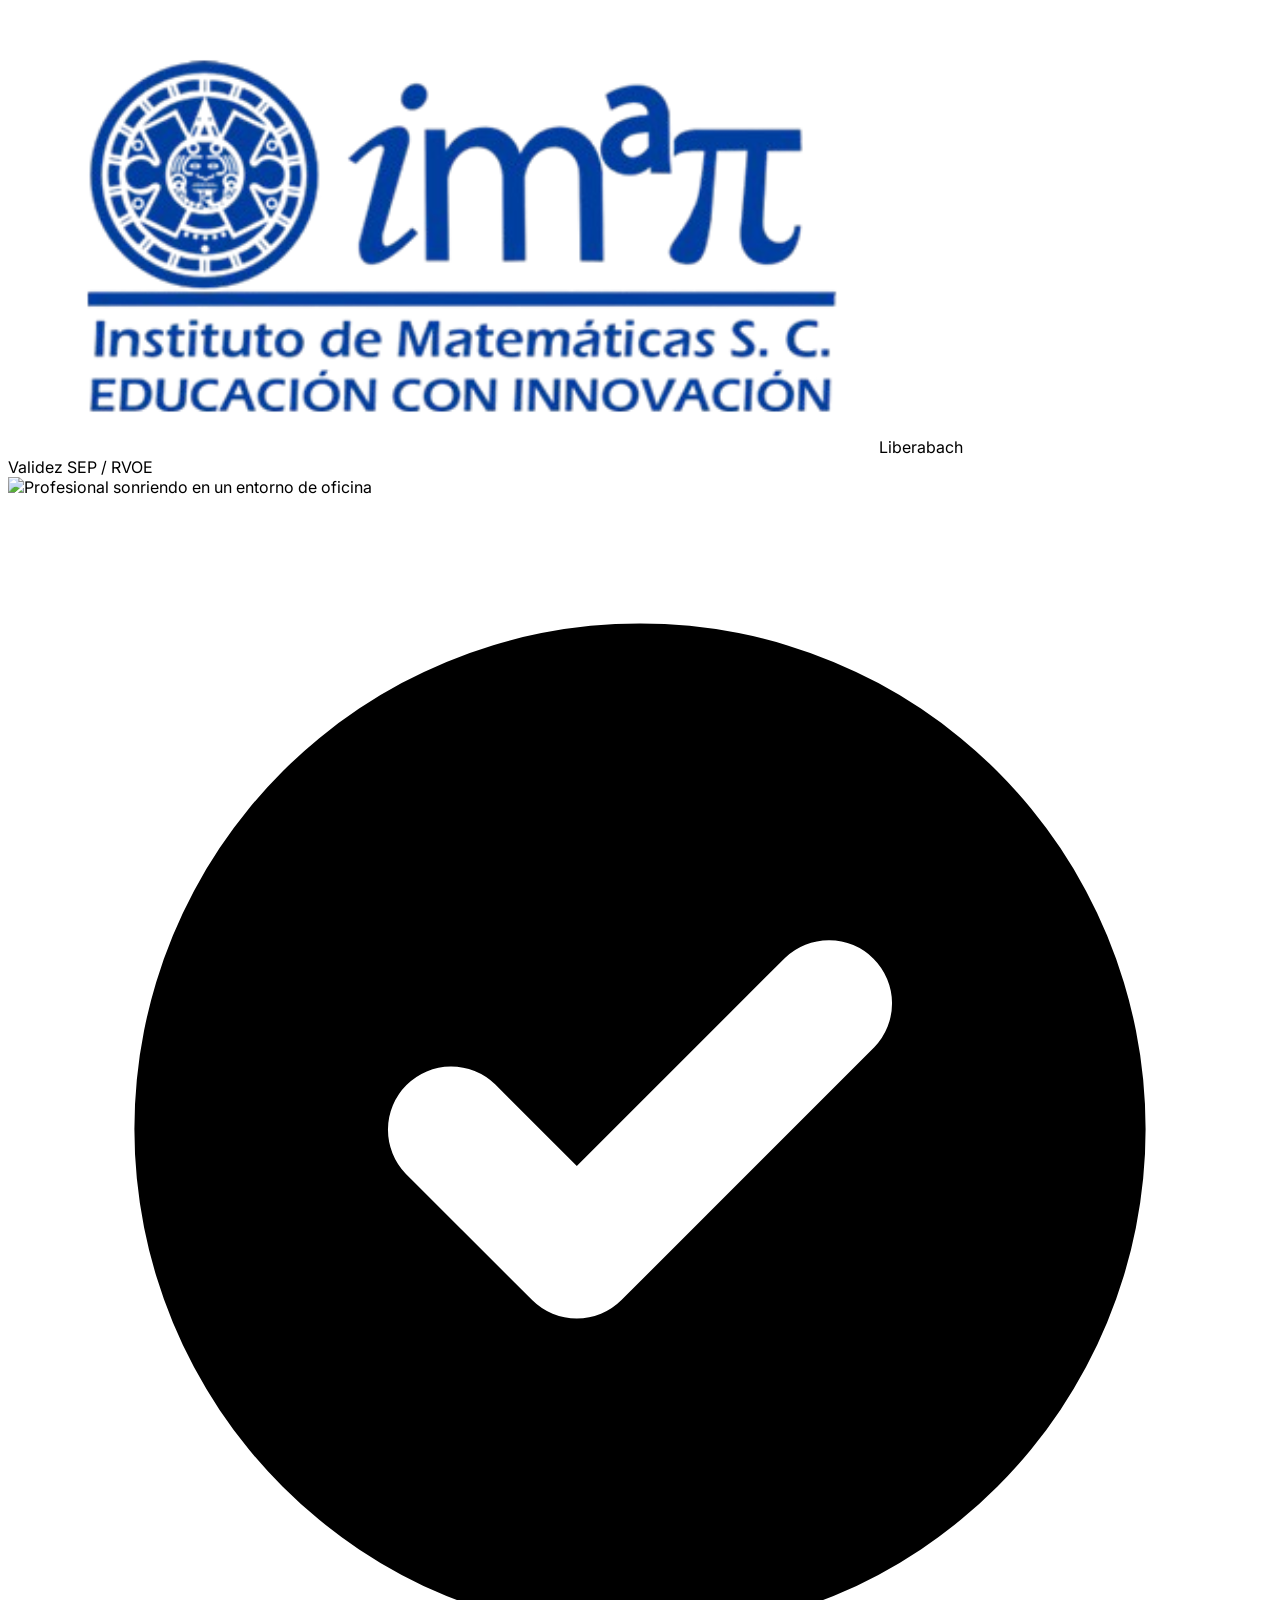
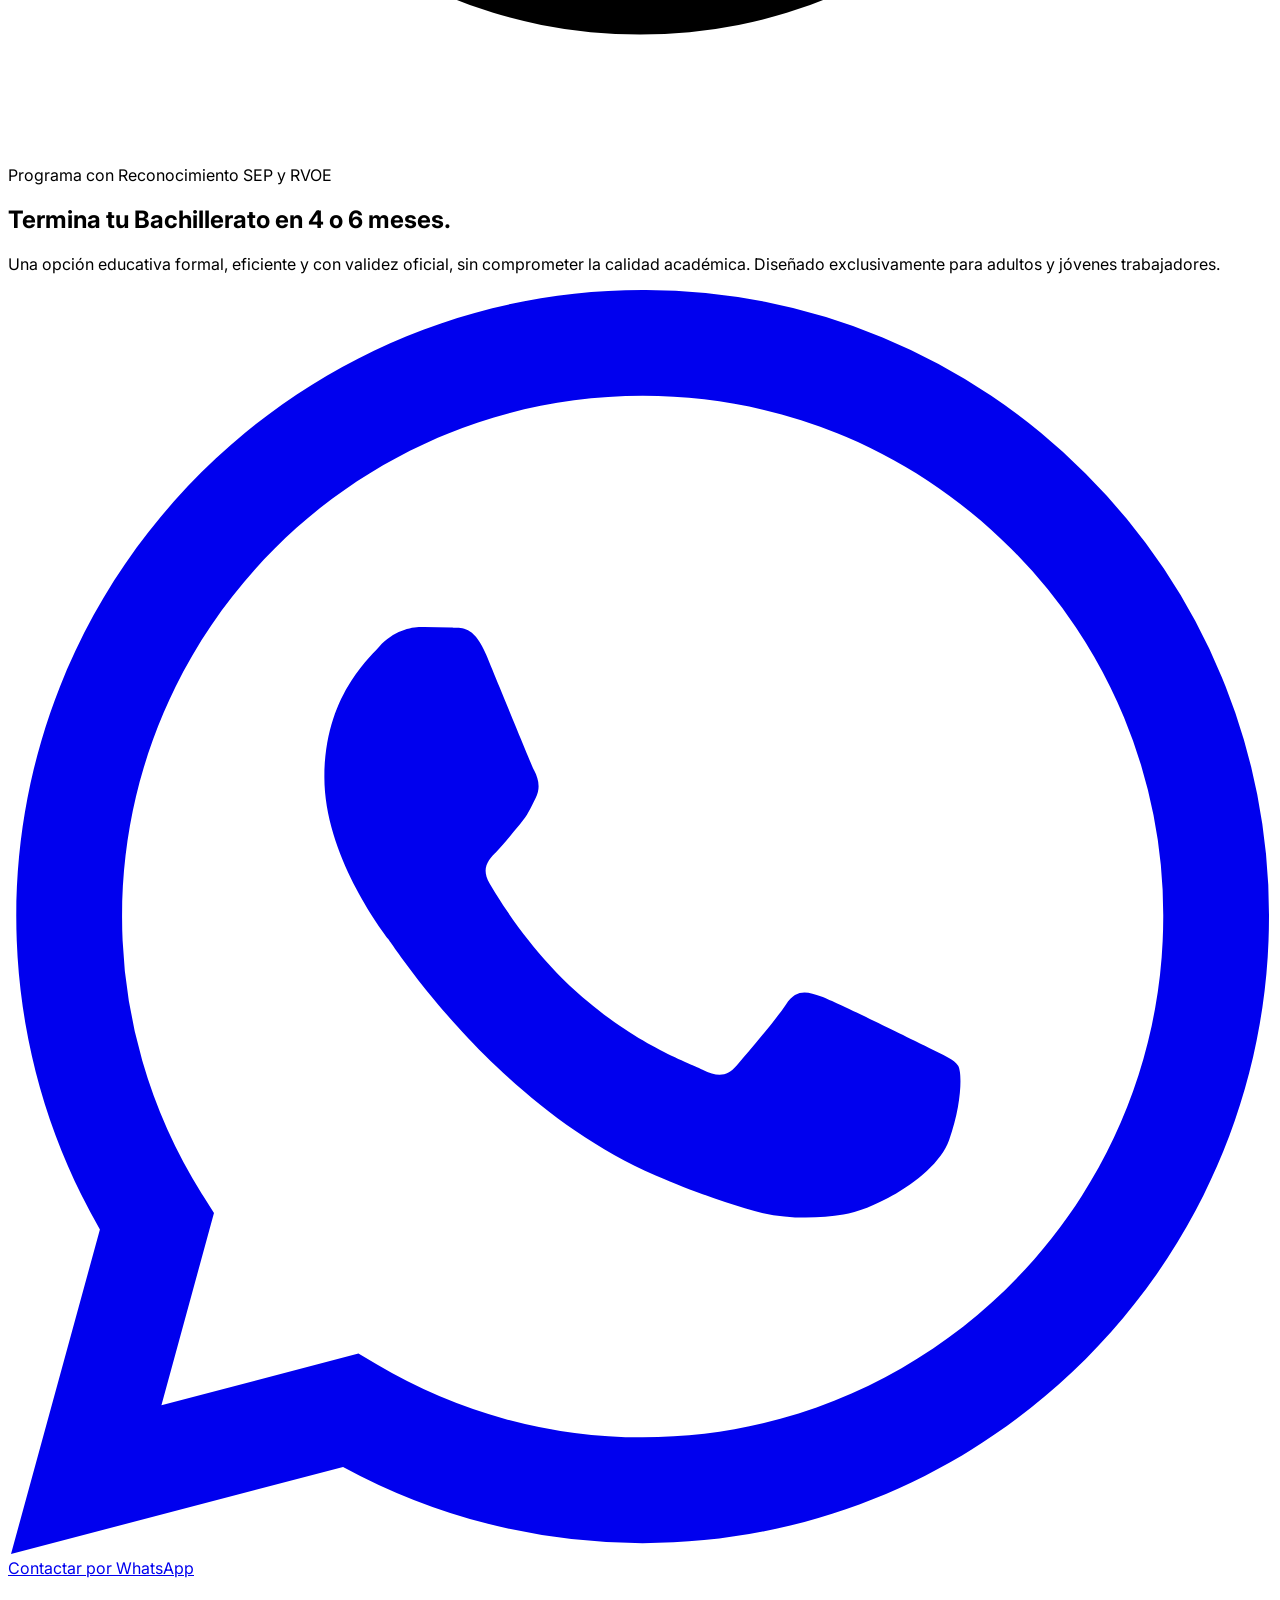
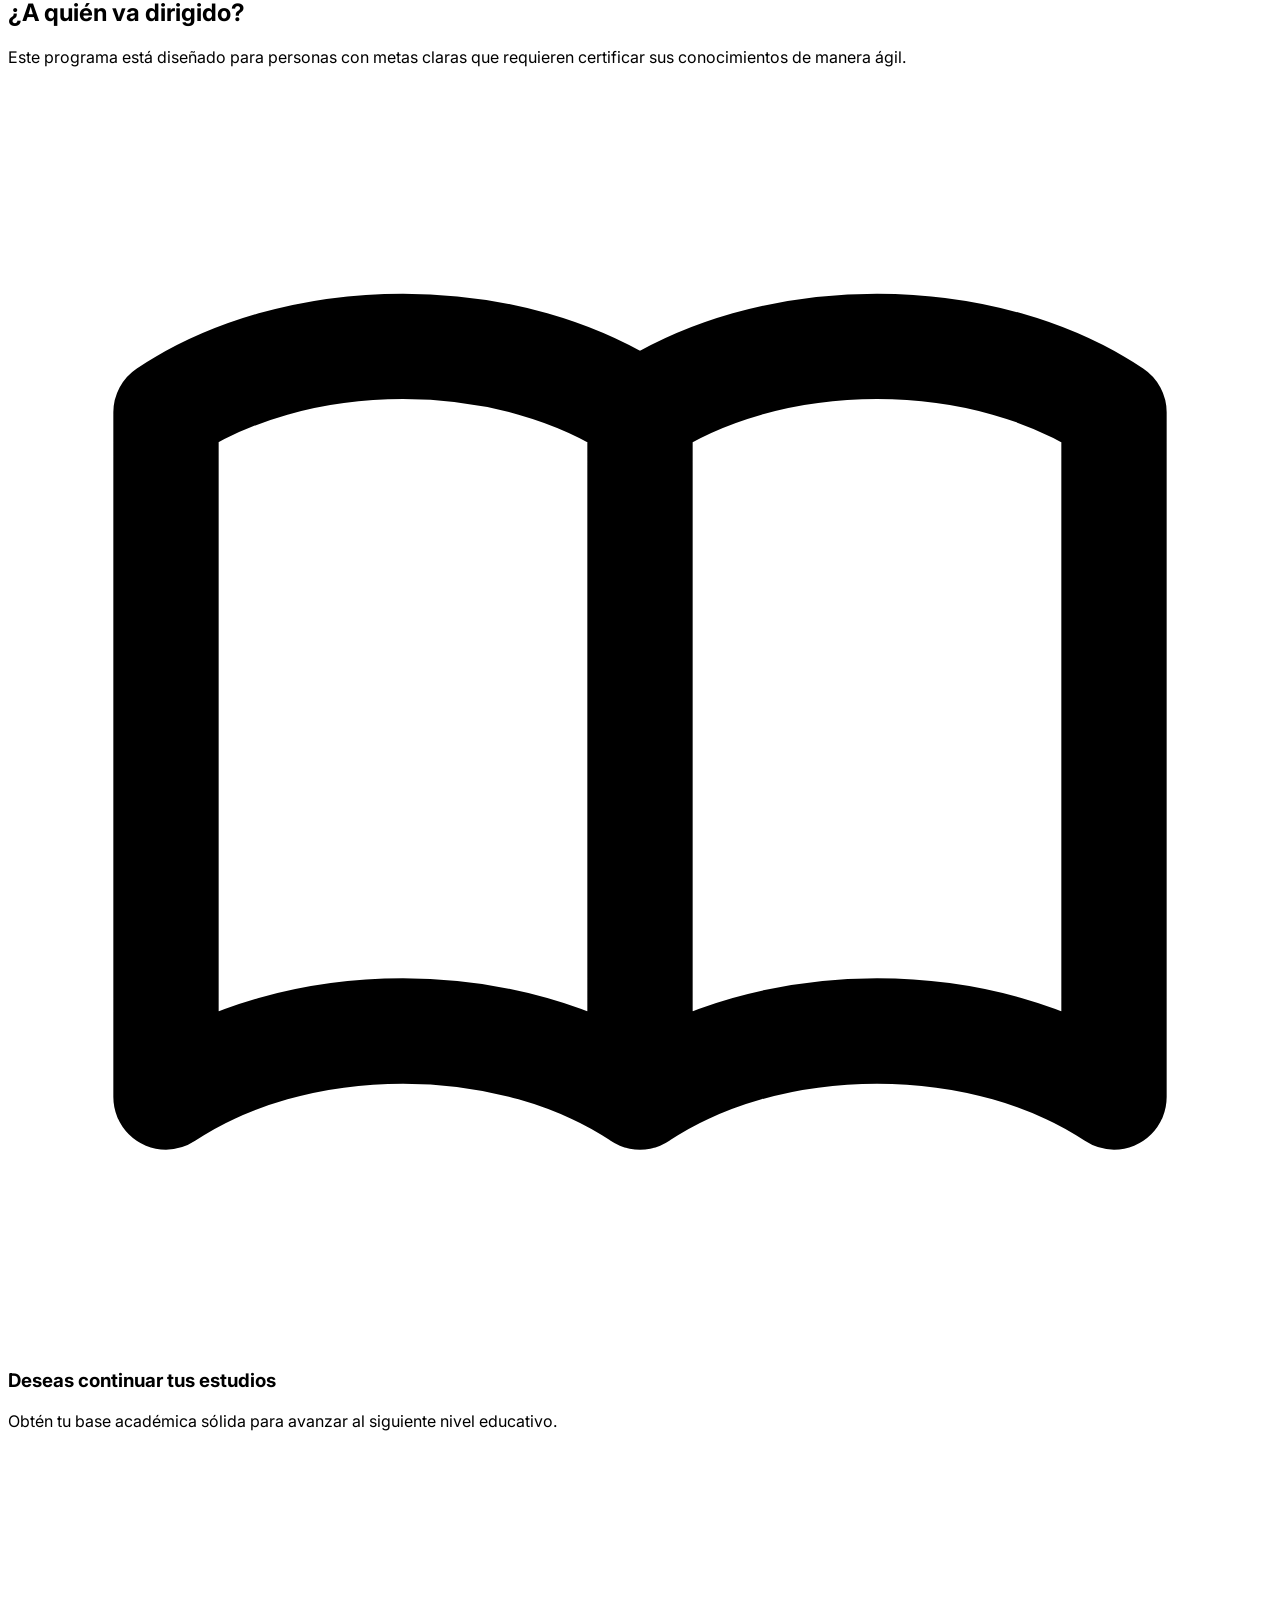
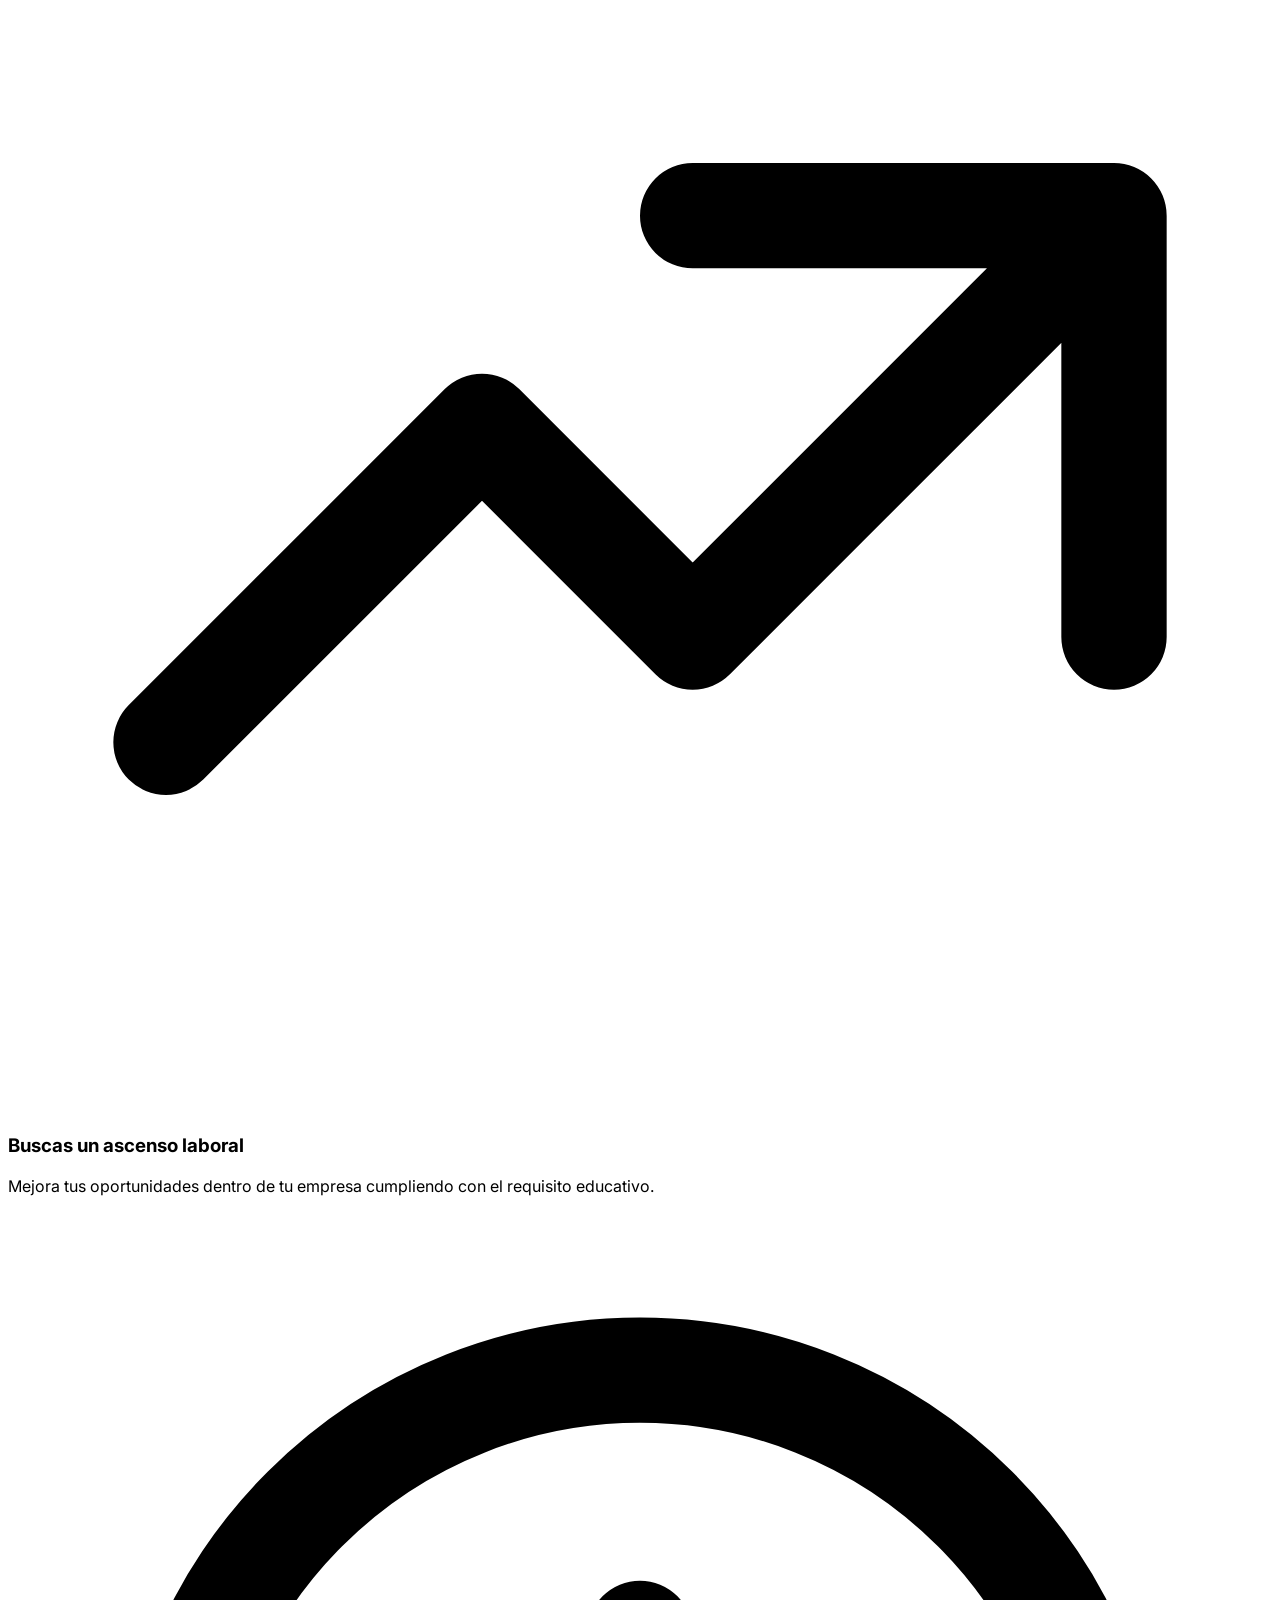
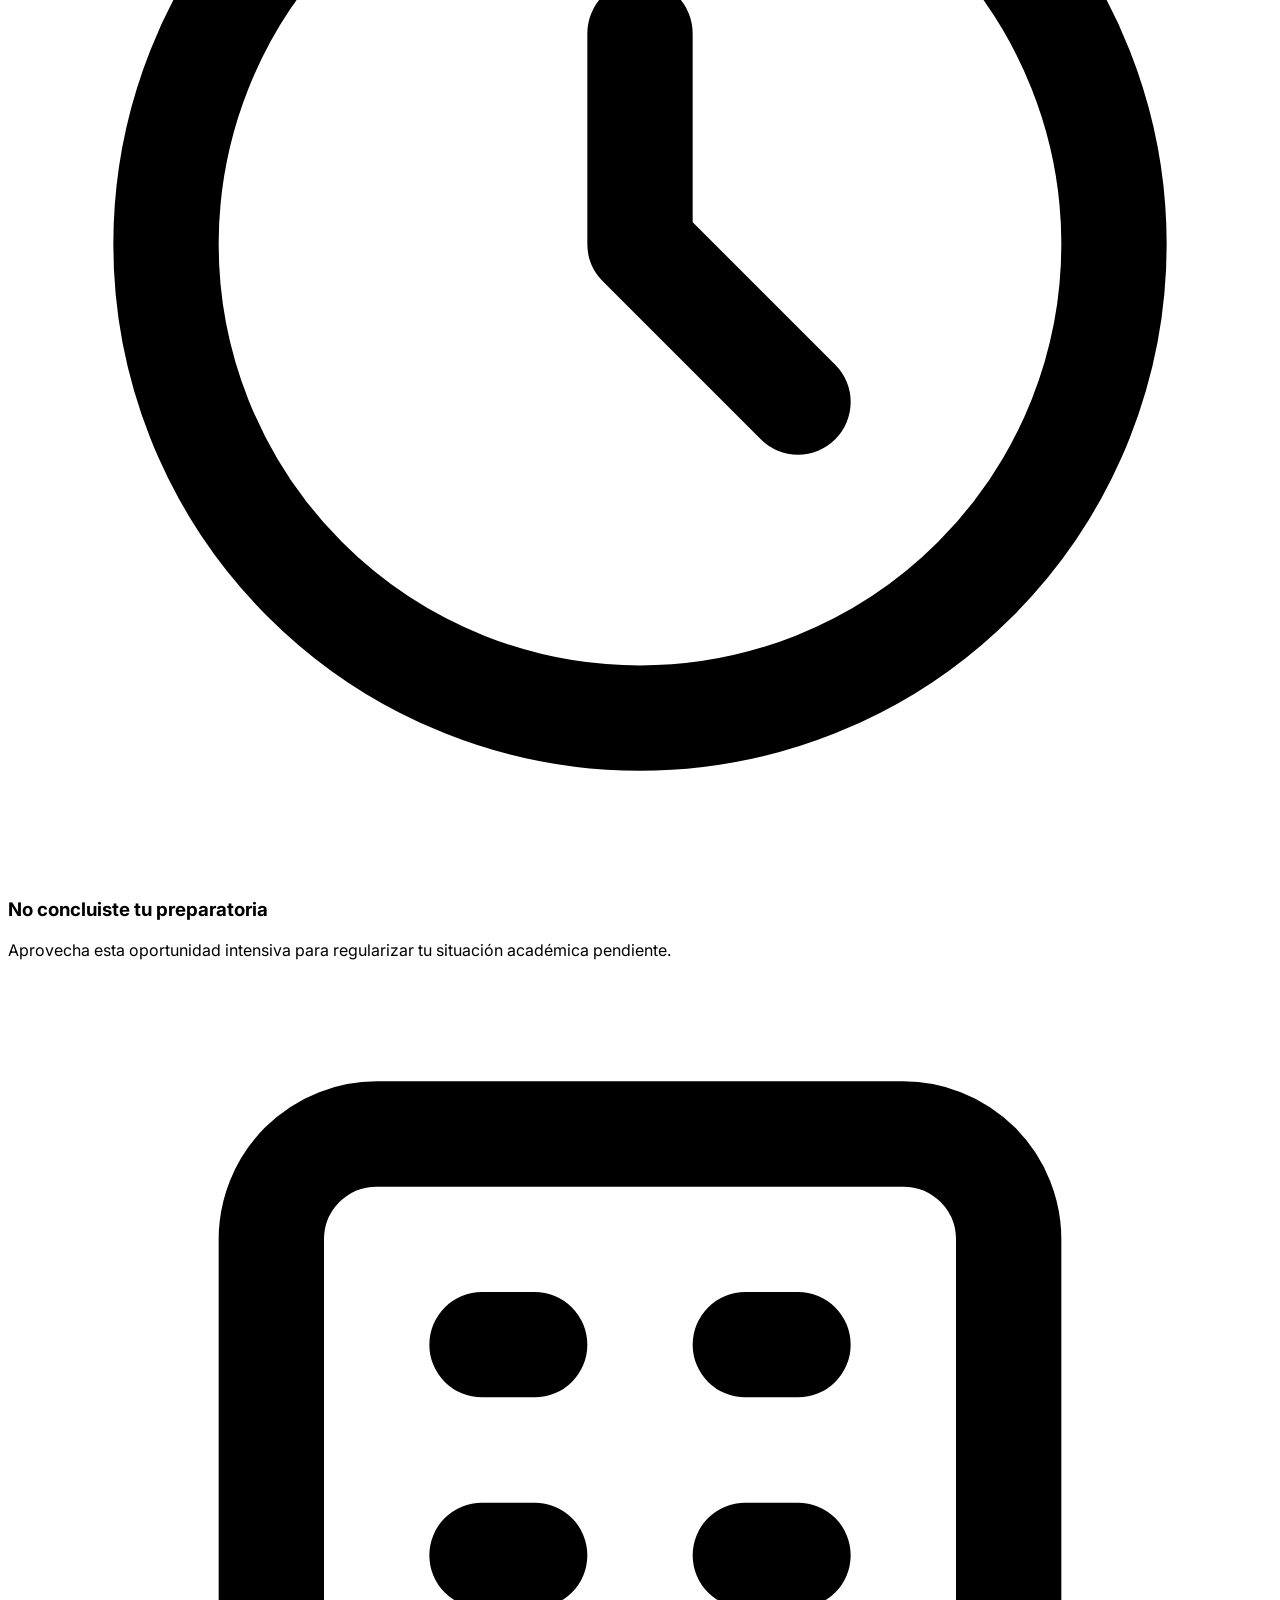
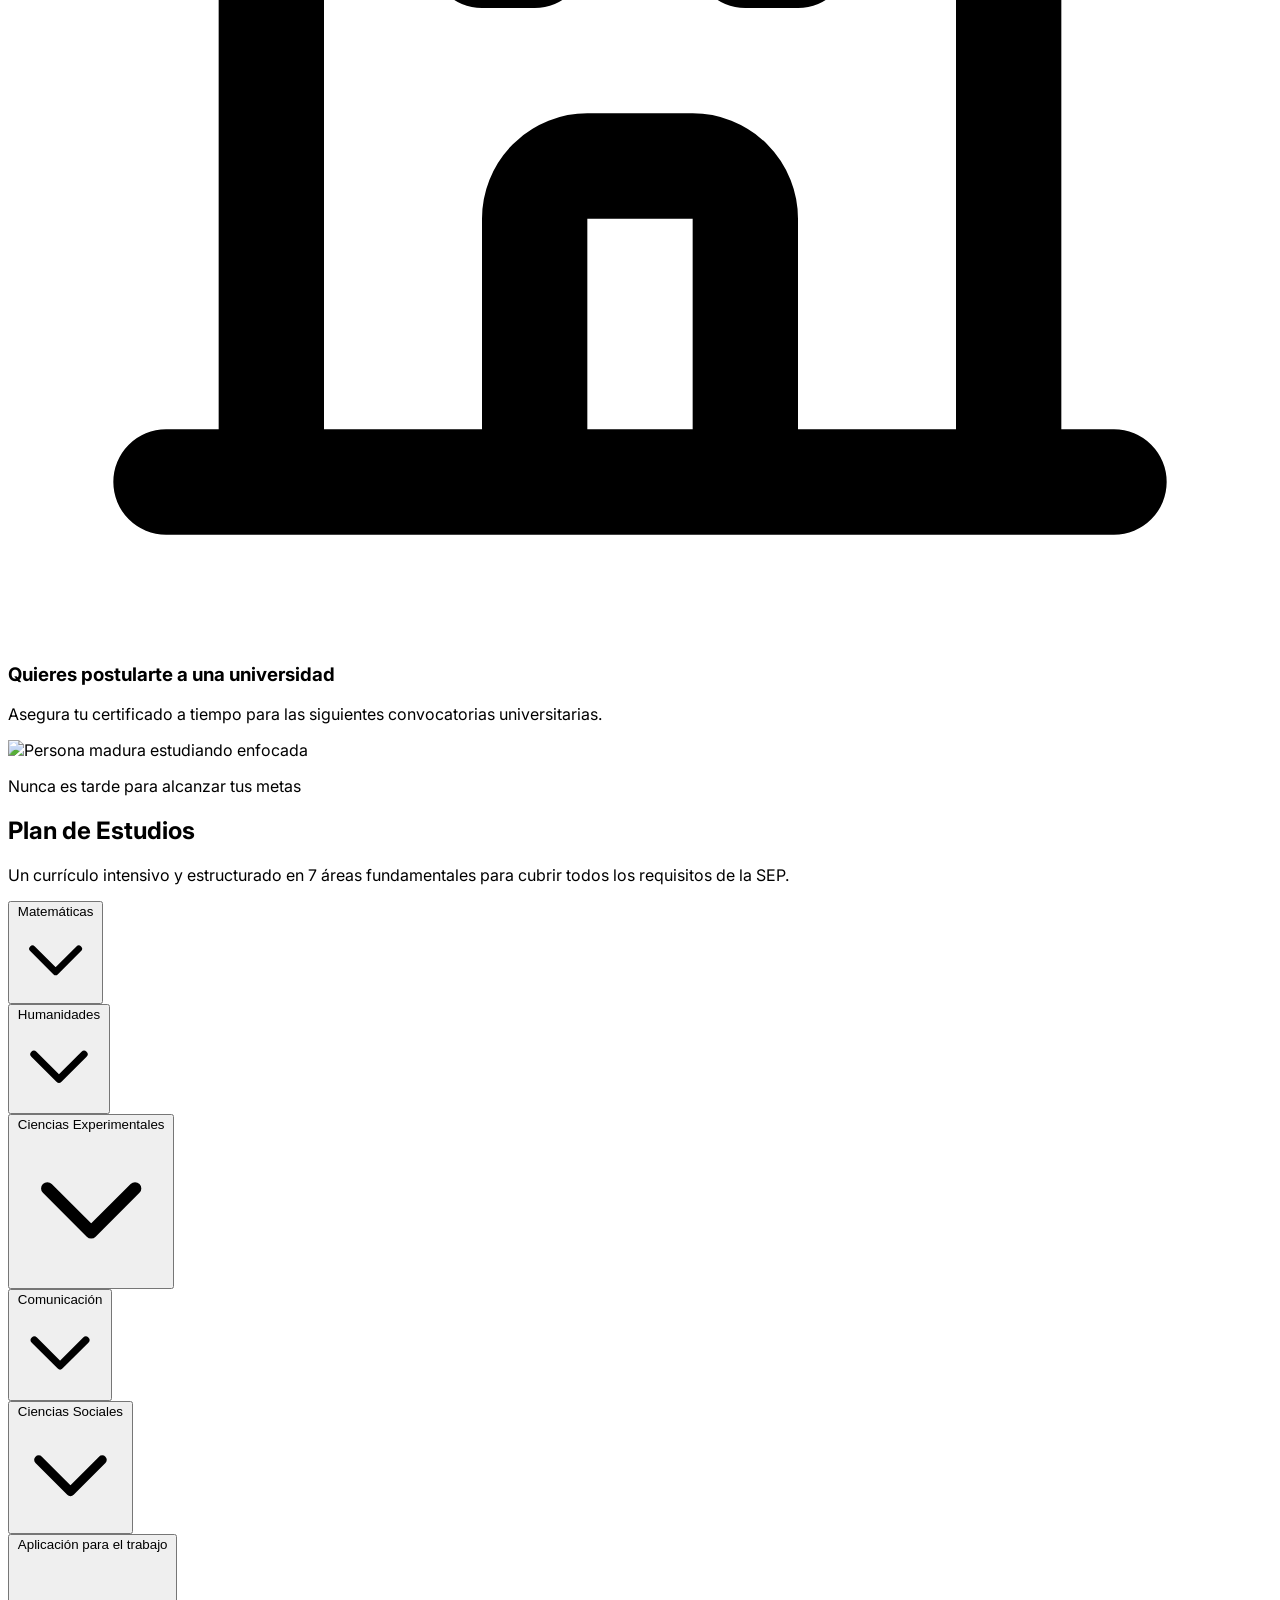
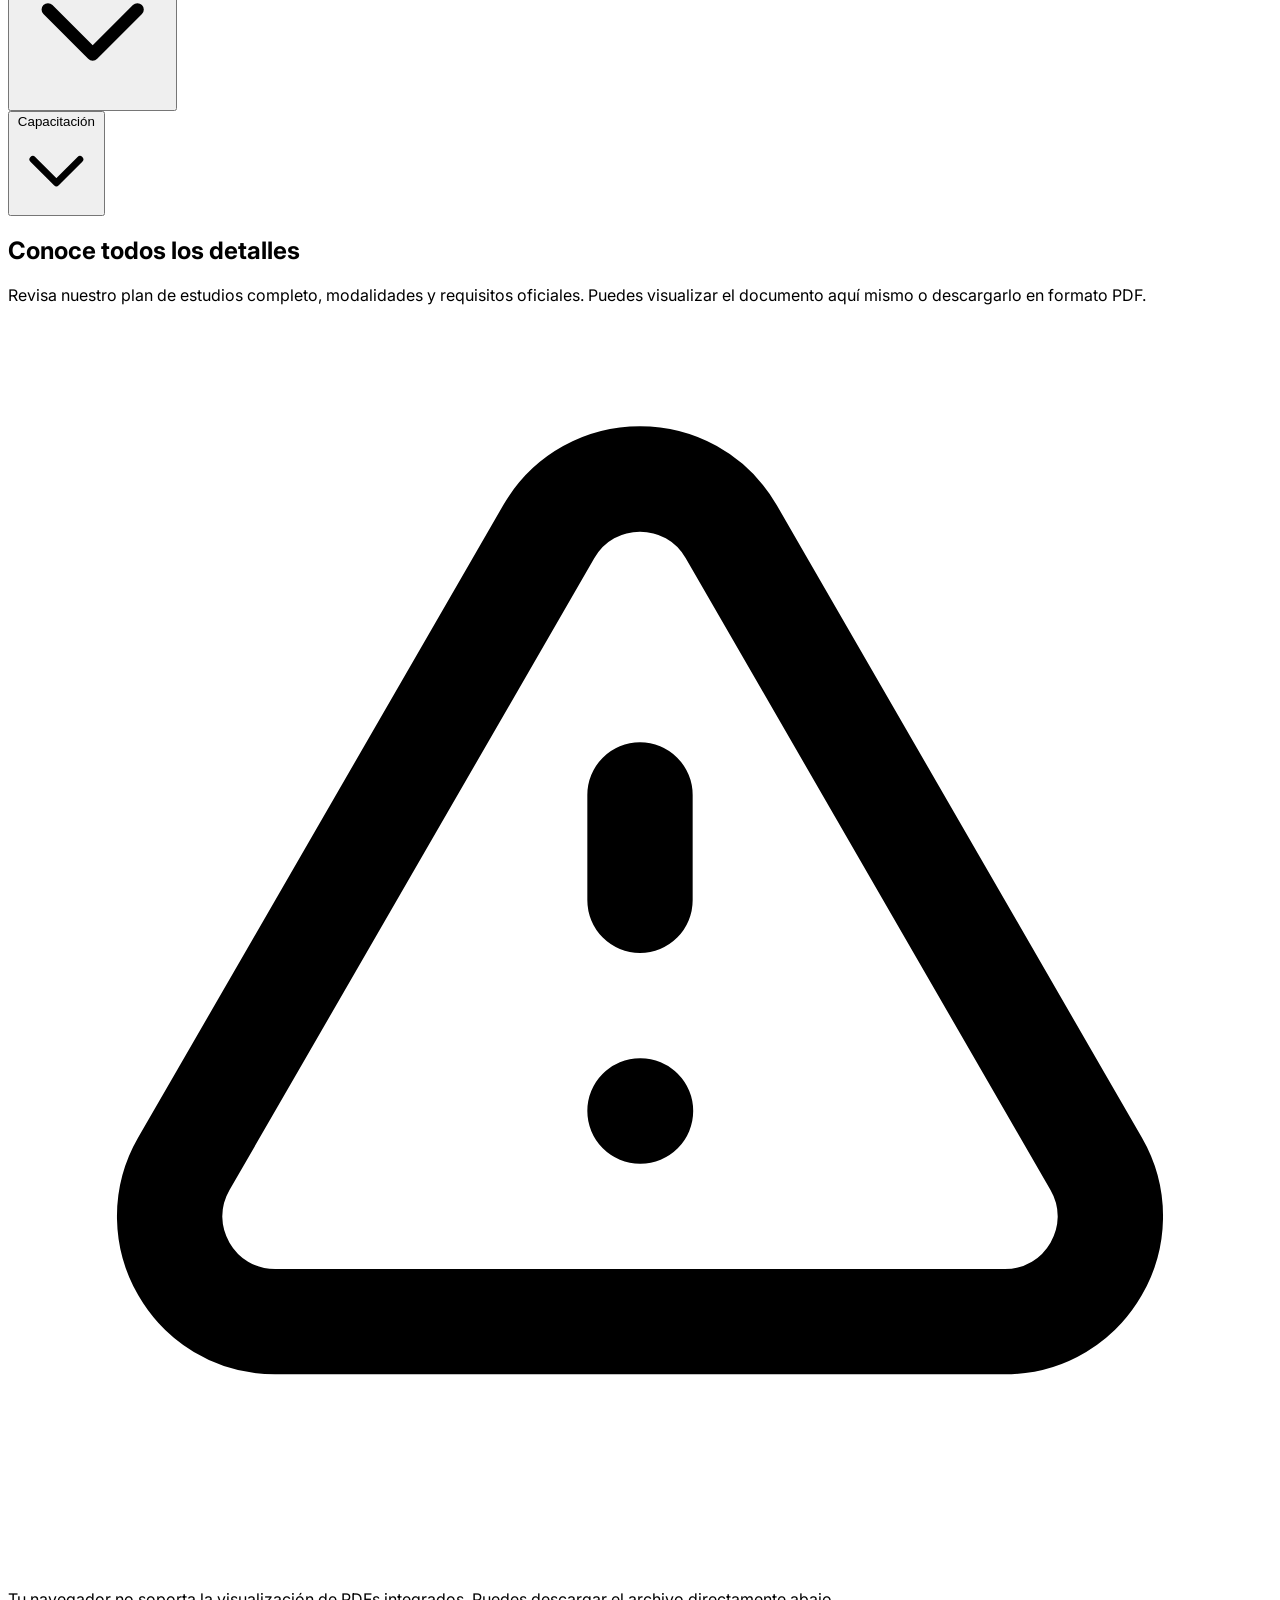
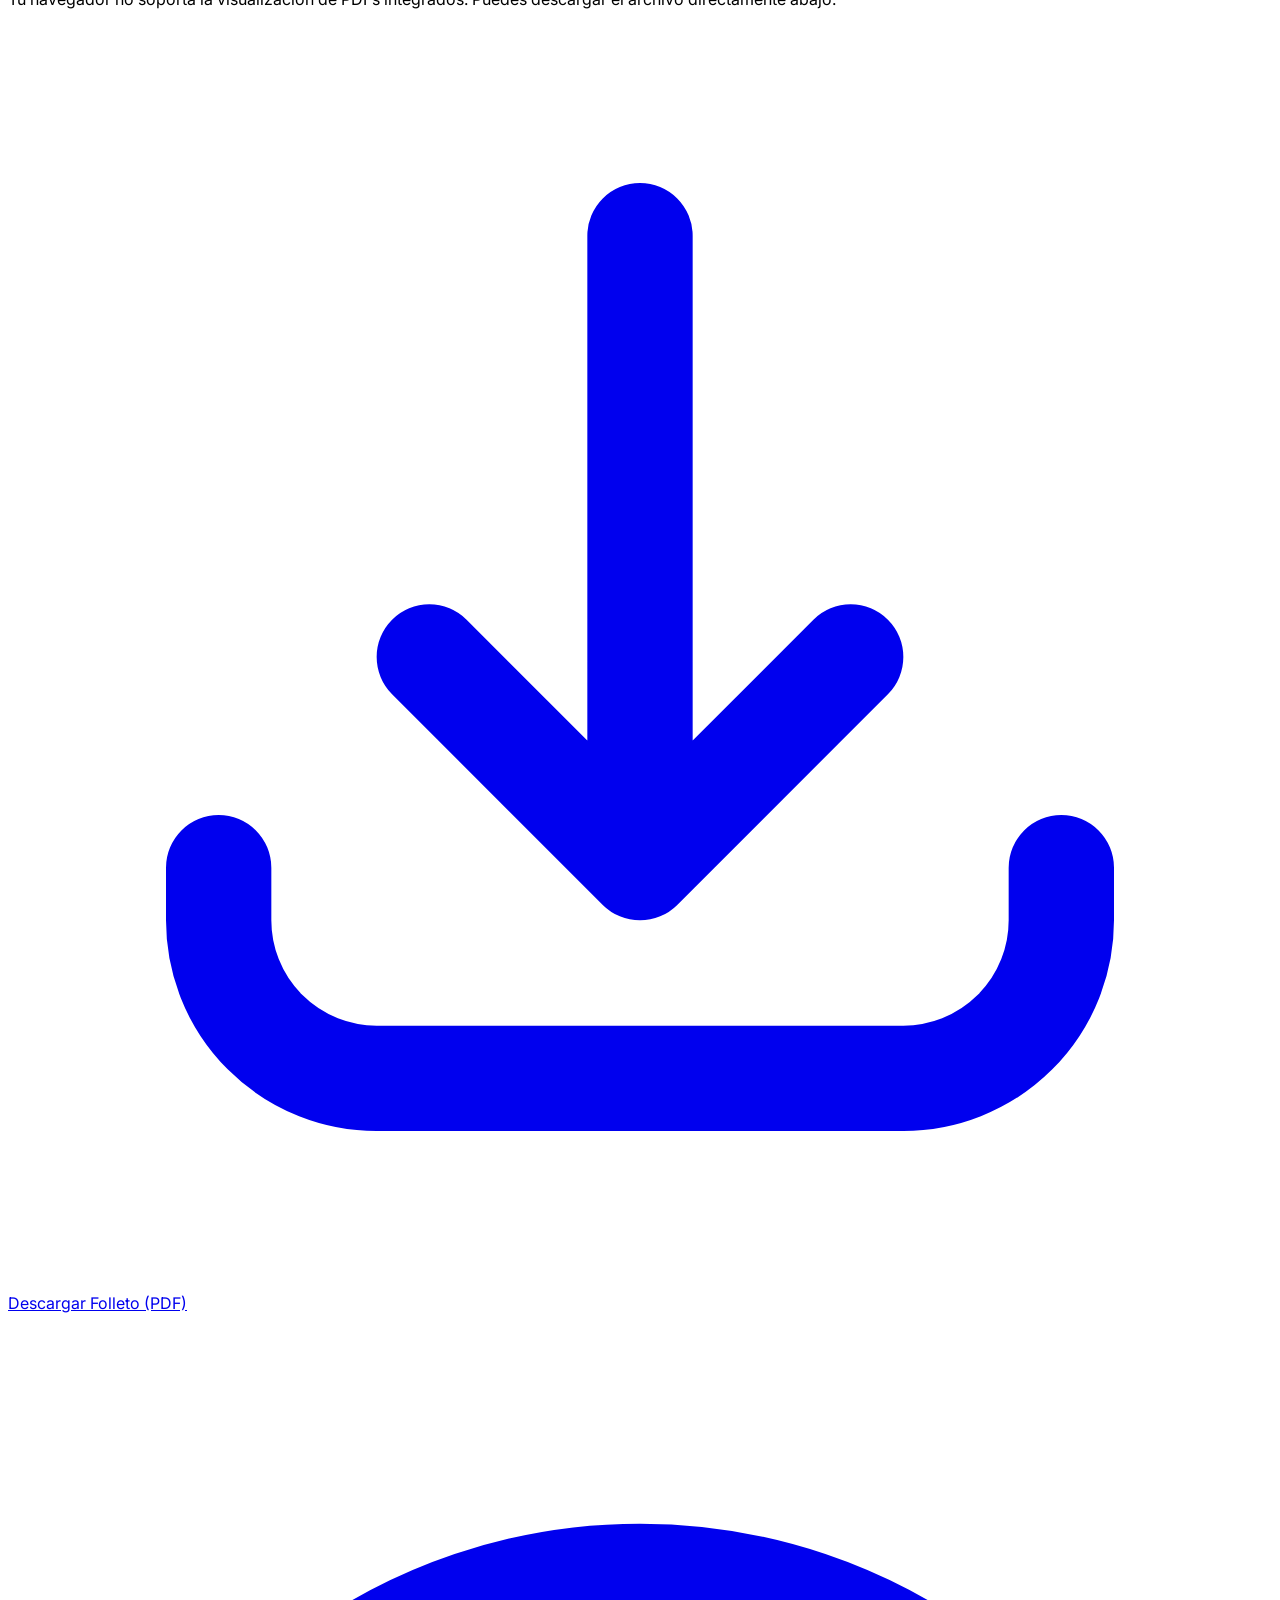
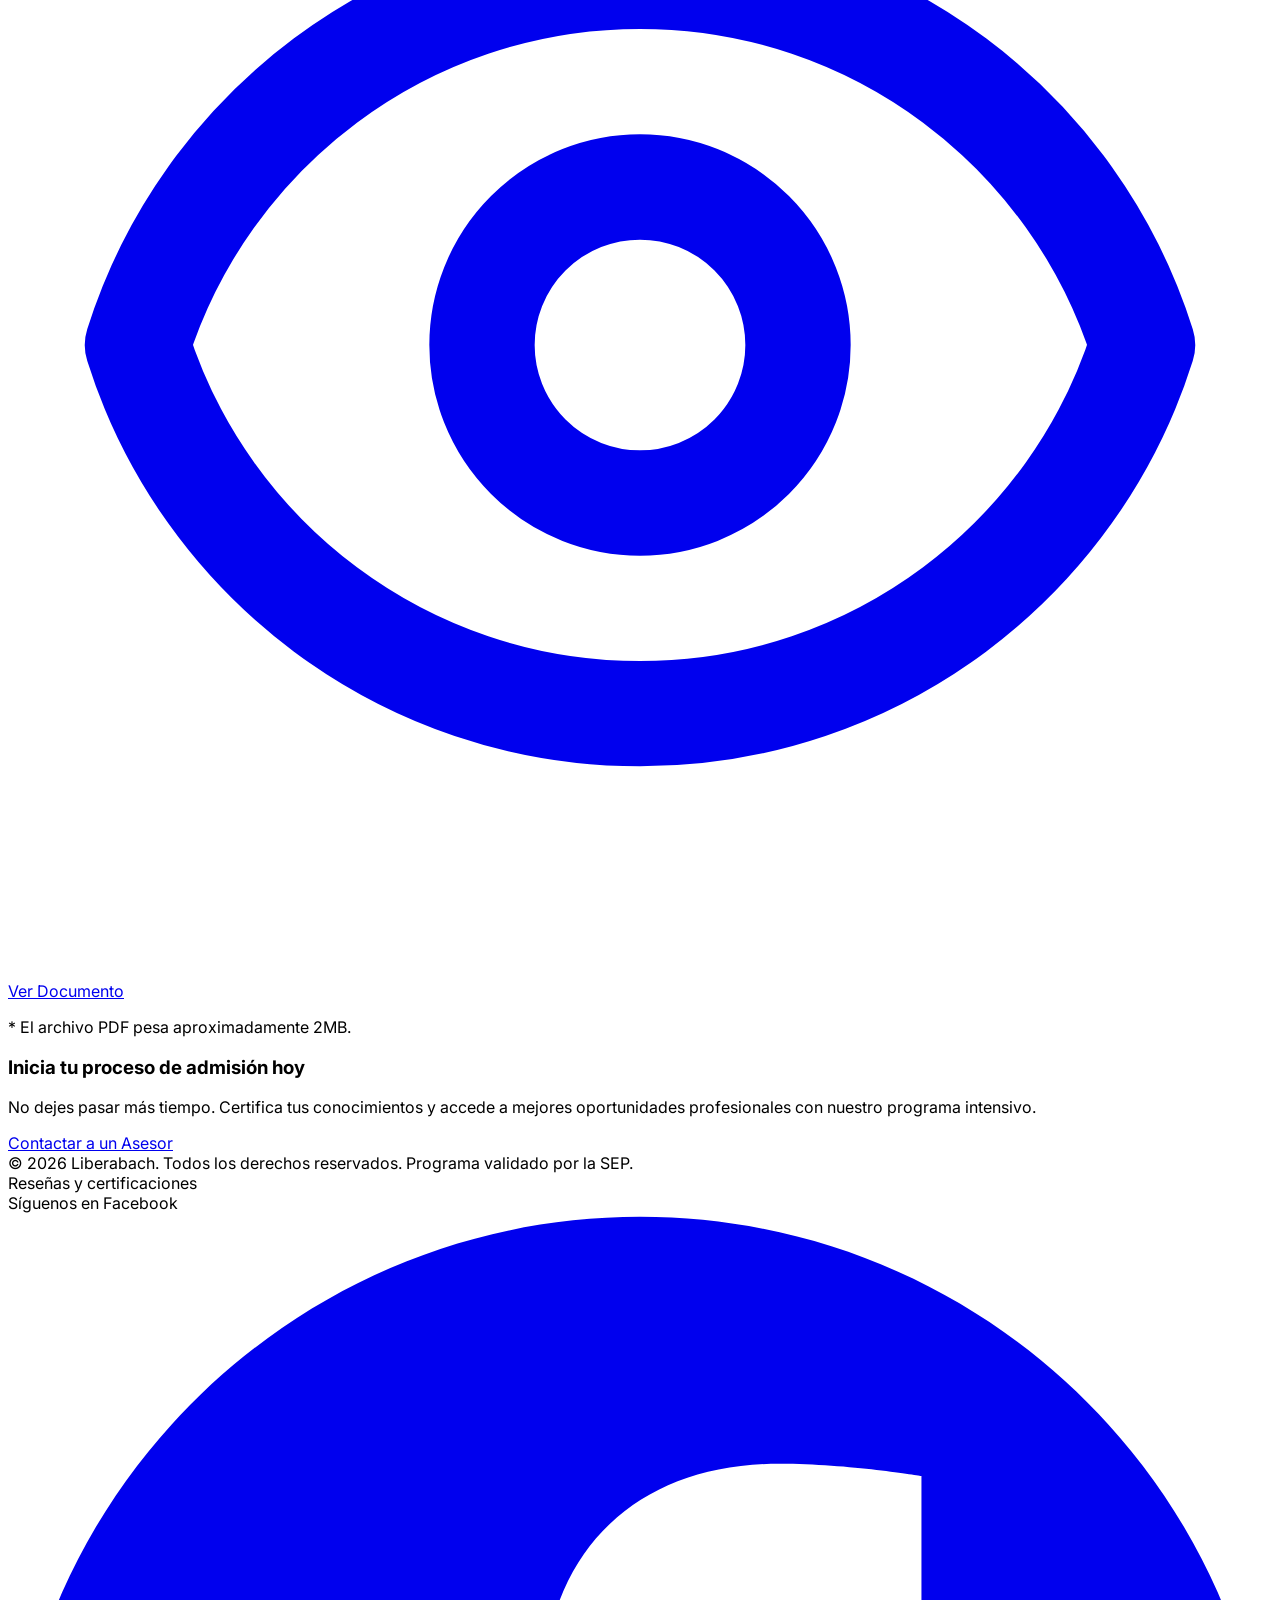
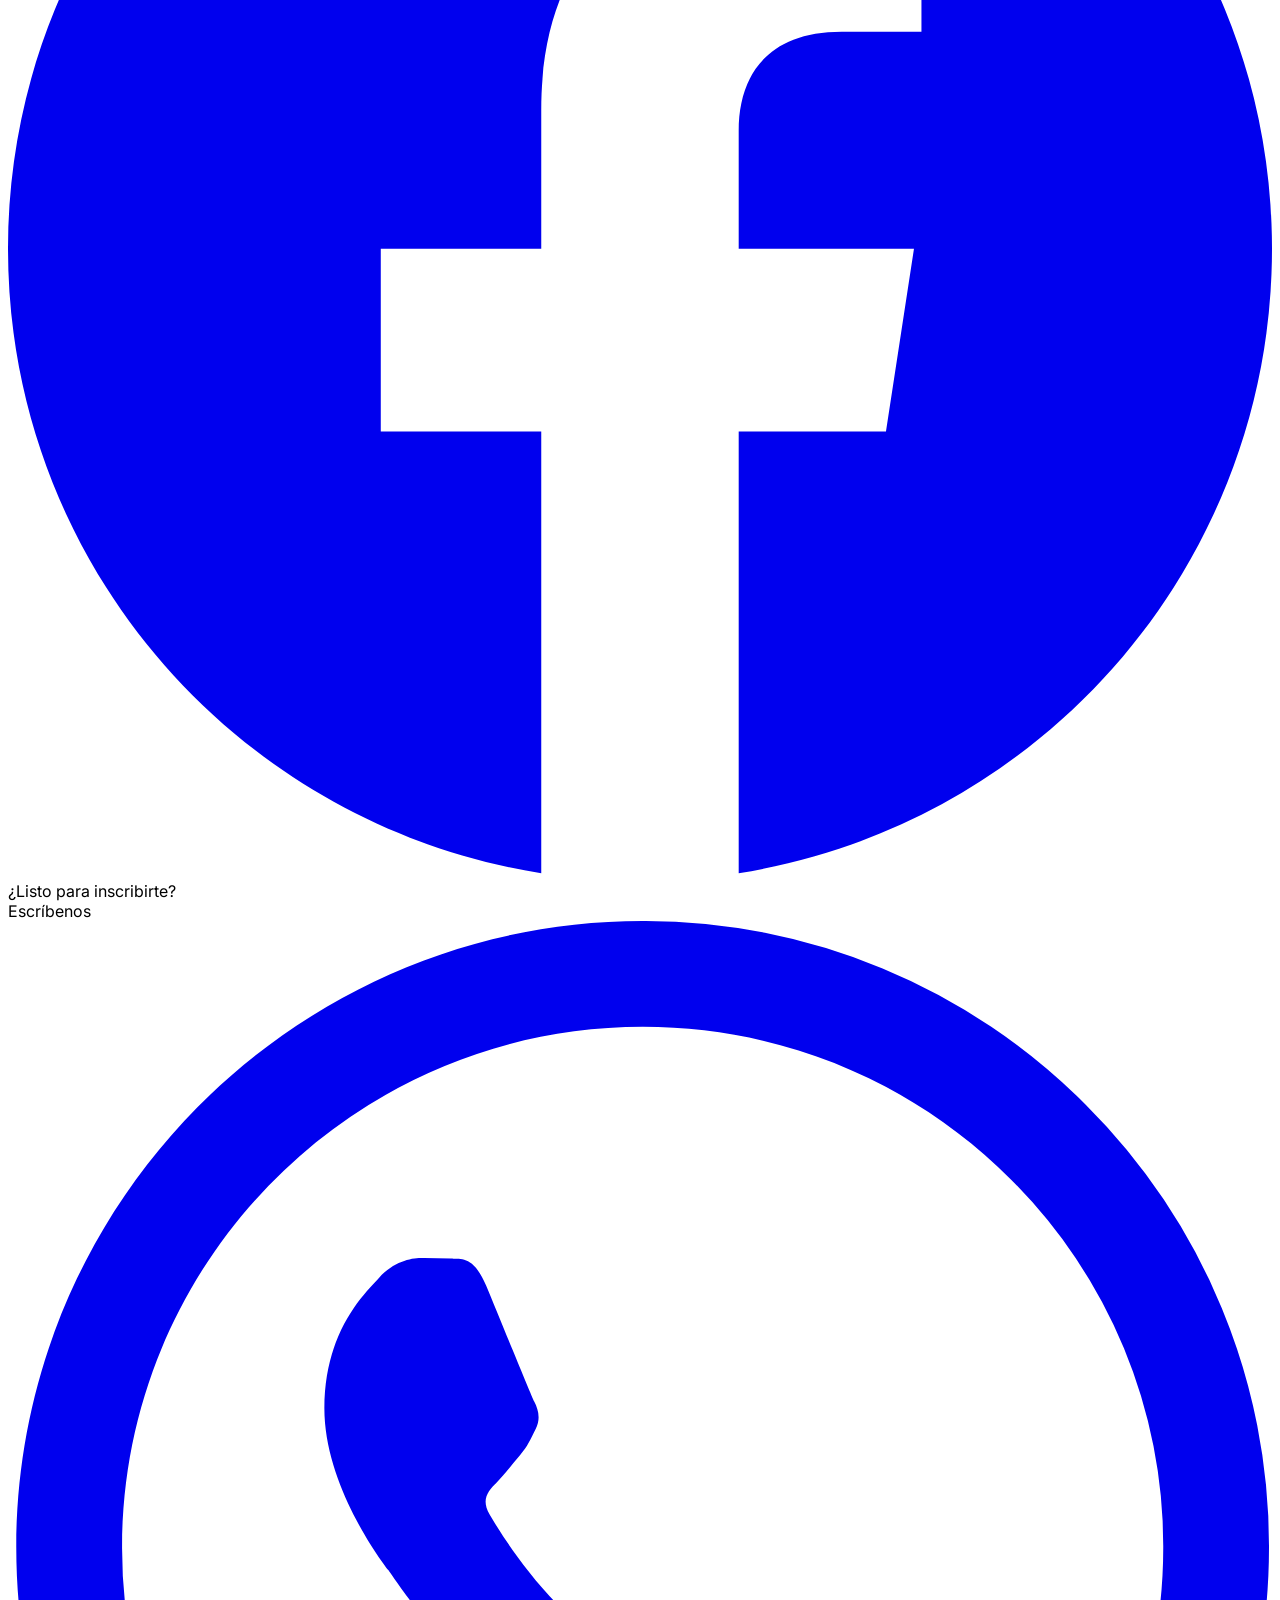
==== commit 1630df2c: "Update bachillerato_adultos.html" ====
--- a/bachillerato_adultos.html
+++ b/bachillerato_adultos.html
@@ -52,7 +52,7 @@
         <div class="max-w-7xl mx-auto px-4 sm:px-6 lg:px-8 h-16 flex items-center justify-between">
             <div class="flex items-center gap-2">
                 <!-- Logo -->
-                <img src="imagenes/logo_ima.png" alt="Instituto de Matemáticas S.C." class="h-10 w-auto object-contain">
+                <img src="imagenes2/logo_ima.png" alt="Instituto de Matemáticas S.C." class="h-10 w-auto object-contain">
                 <span class="font-bold text-xl text-navy-900 tracking-tight">Liberabach</span>
             </div>
             <div>
@@ -511,4 +511,5 @@
         </script>
 </body>
 
-</html>+
+</html>
